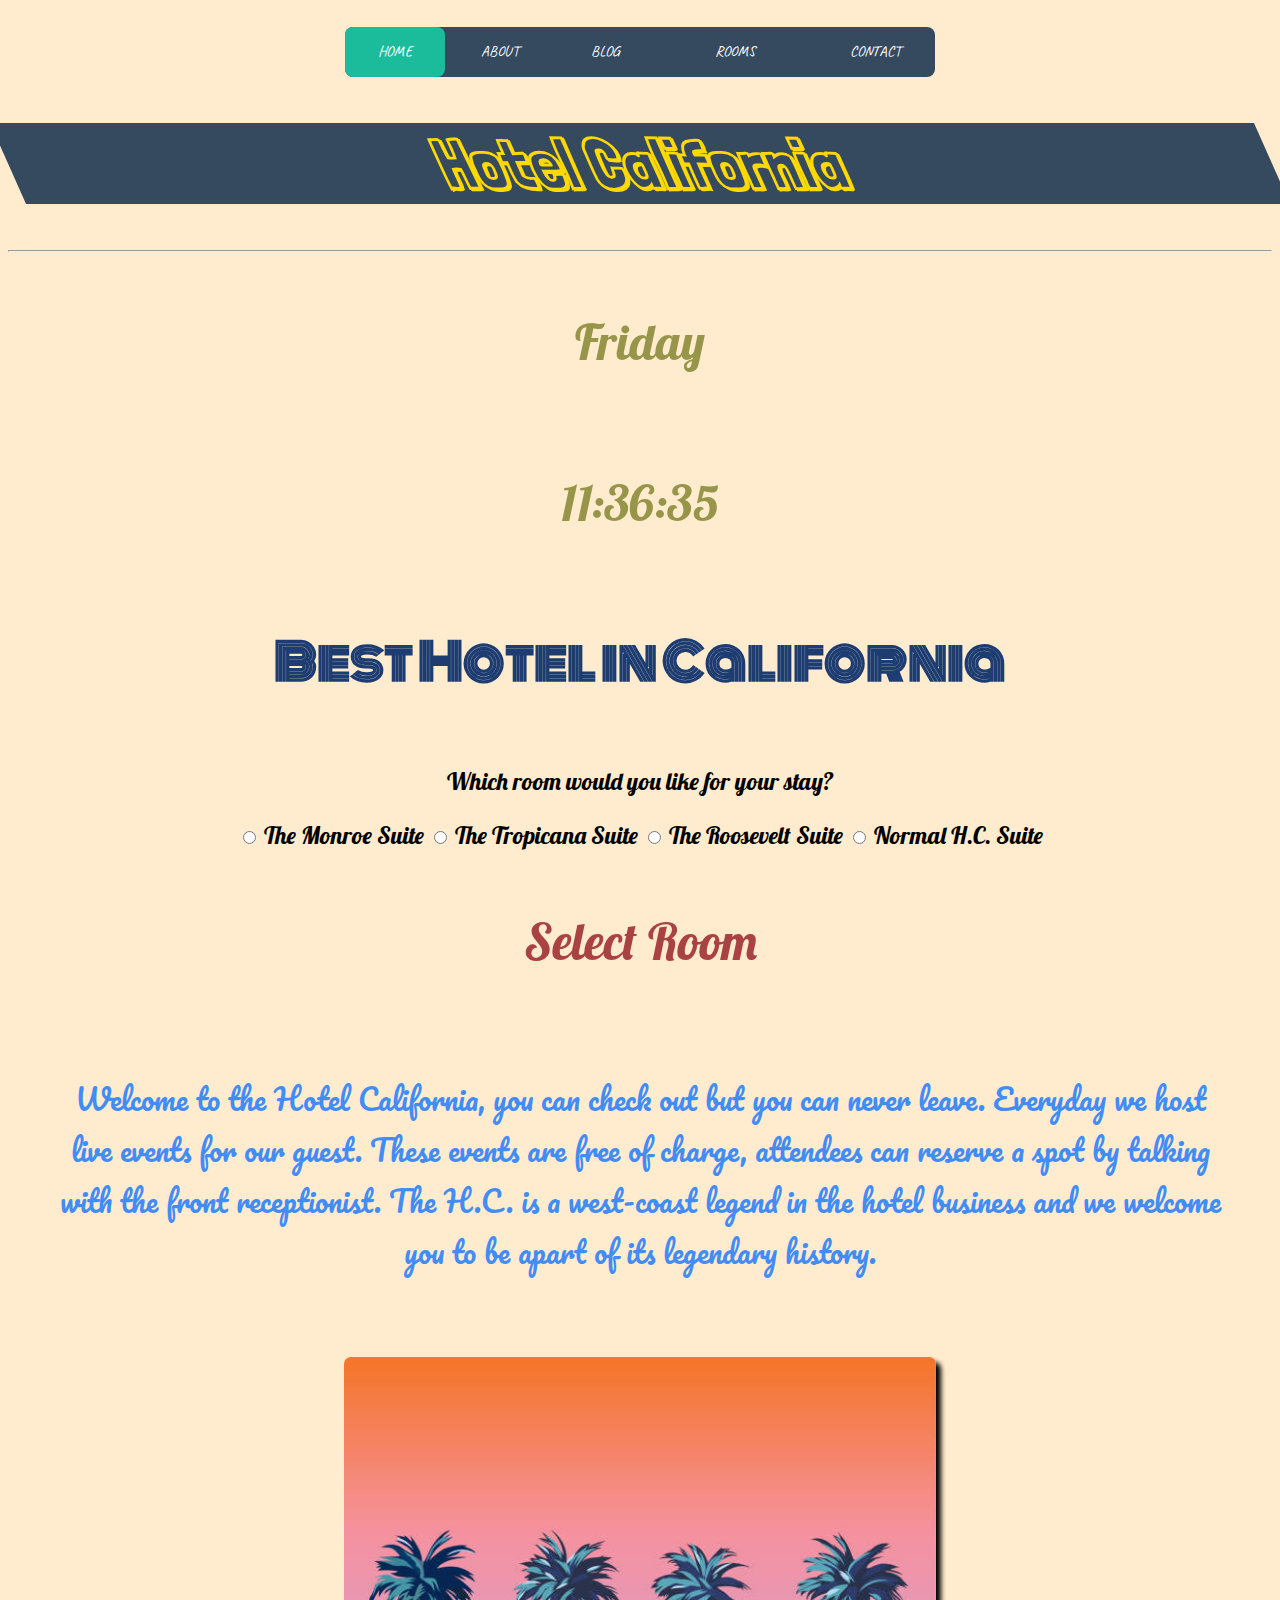
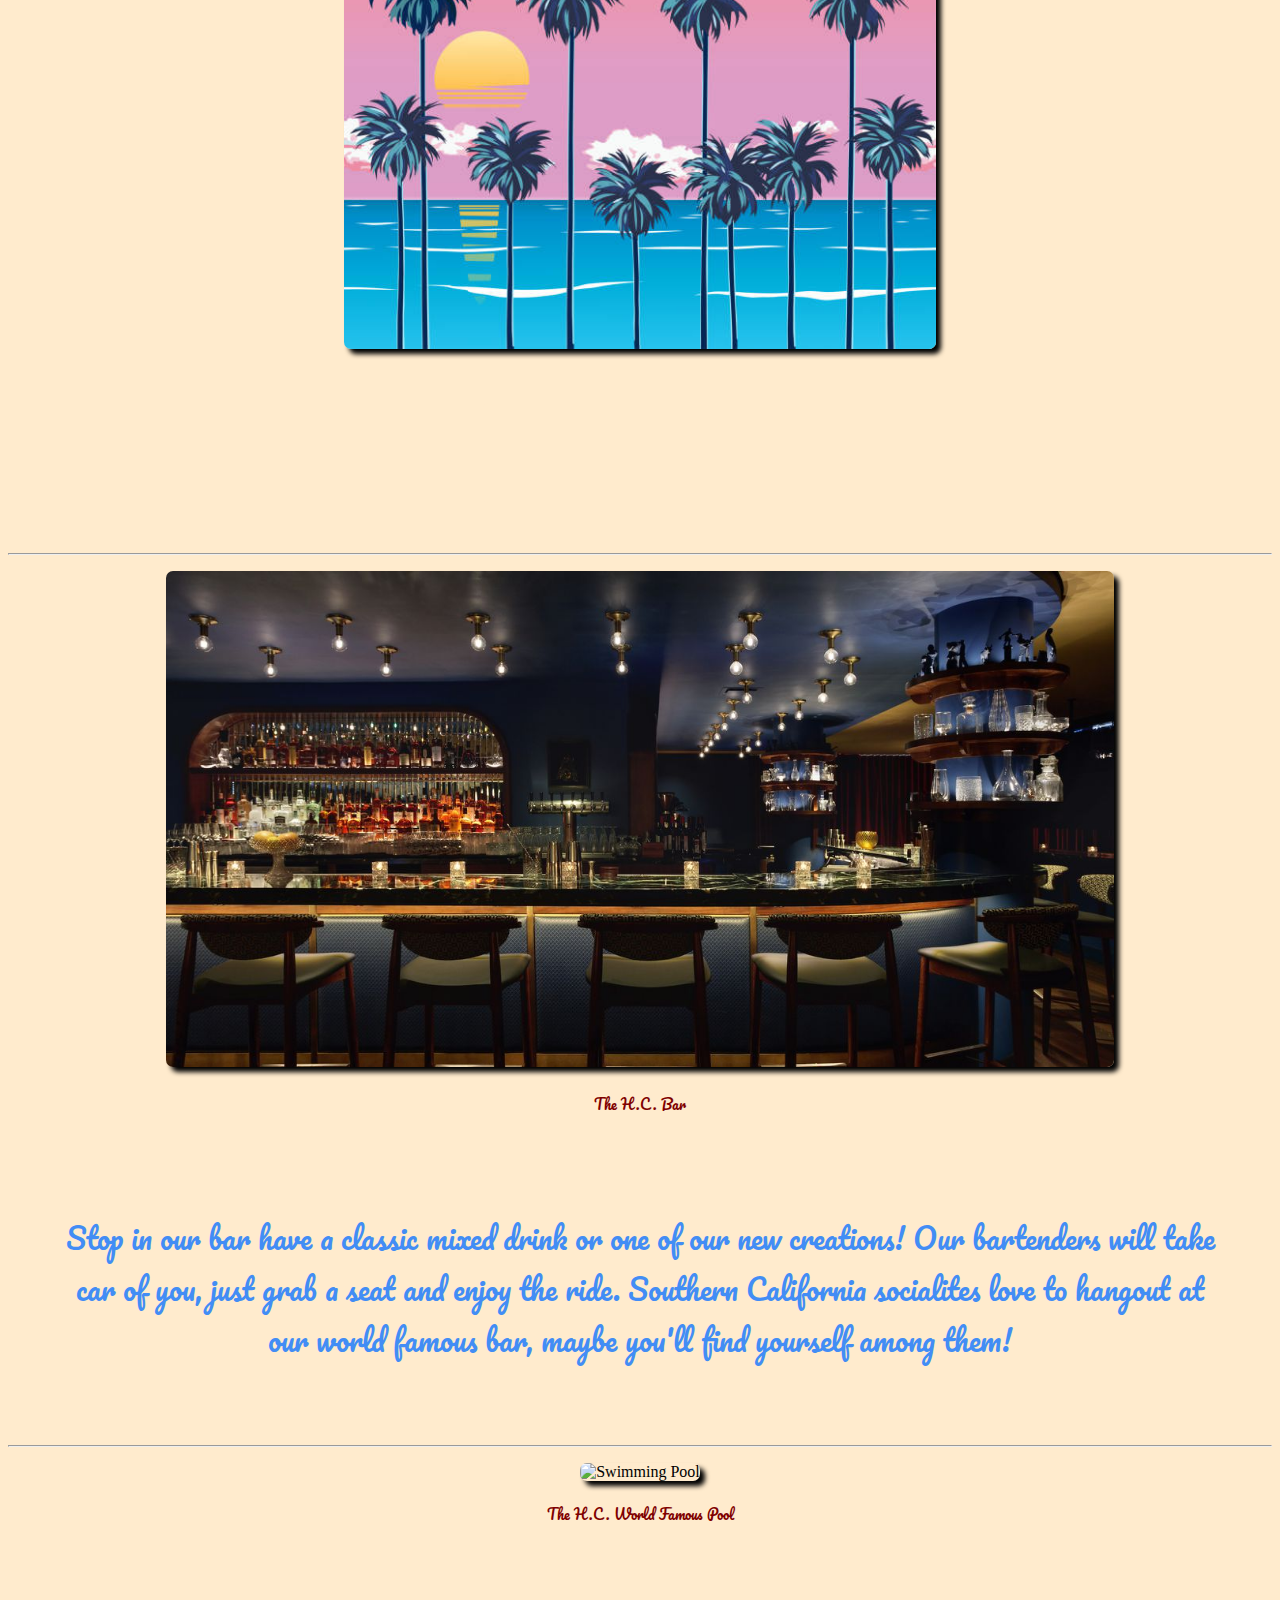
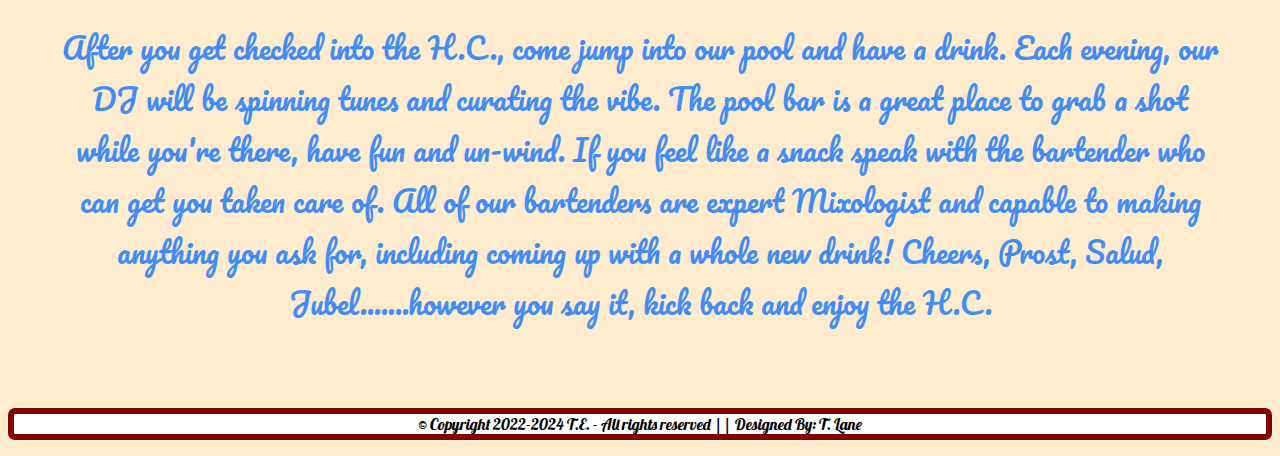
==== index.html @ 5d428838 "Updated copyright information." ====
<!DOCTYPE html>
<html lang="en-us">

<head>
  <meta charset="utf-8">
  <meta name="keywords" content="HTML, CSS, javascript">
  <meta name="viewport" content="width=device-width, initial-scale=1.0">
  <meta name="author" content="HollywoodOKC">
  <title>Hotel California</title>
  <link rel="icon" type="image/x-icon" href="images/palm_tree.ico">
  <meta property="og:title" content='Hotel California'>
  <meta property="og:image" content="https://hollywoodokc.github.io/Hotel-Website/images/beach.jpeg">
  <meta property="og:image:alt" content="Palm Trees">
  <meta property="og:description" content="Hotel California's Website">
  <meta property="og:url" content='https://hollywoodokc.github.io/Hotel-Website/'>
  <meta property="og:image:width" content='1200'>
  <meta property="og:image:height" content='627'>
  <!--Change the title for each page-->
  <link href="styles/styles.css" type="text/css" rel="stylesheet">
</head>

<body>
  <header>
    <nav>
      <a href="index.html">Home</a>
      <a href="about.html">About</a>
      <a href="blog.html">Blog</a>
      <a href="room.html">Rooms</a>
      <a href="contact.html">Contact</a>
      <div class="animation start-home"></div>
    </nav>
  </header>
  <main>
    <h1 id="name">Hotel California</h1>
    <hr>
    <!--This line and up will be the same on each page.-->
    <div id="info">
      <p id="clockDisplay" class="stats"></p>
      <p id="time" class="stats"></p>
    </div>
    <h2 id="tagline">Best Hotel in California</h2>
    <div id="container">
      <form id="form">
        <p>Which room would you like for your stay?</p>
        <input id="monroe" type="radio" name="room" value="monroe" />
        <label for="monroe">The Monroe Suite</label>
        <input id="tropicana" type="radio" name="room" value="tropicana" />
        <label for="tropicana">The Tropicana Suite</label>
        <input id="roosevelt" type="radio" name="room" value="roosevelt" />
        <label for="roosevelt">The Roosevelt Suite</label>
        <input id="normal" type="radio" name="room" value="normal" />
        <label for="normal">Normal H.C. Suite</label>
      </form>
    </div>
    <p id="roomType"></p>
    <p class="para">Welcome to the Hotel California, you can check out but you can never leave.
      Everyday we host live events for our guest. These events are free of charge, attendees
      can reserve a spot by talking with the front receptionist. The H.C. is a west-coast legend
      in the hotel business and we welcome you to be apart of its legendary history.
    </p>
    <figure>
      <img id="trees" src="images/beach.jpg" alt="Palm Trees">
    </figure>
    <div id="react"></div>
    <hr>
    <figure>
      <img id="bar-picture" src="images/Bar_01.jpg" alt="H.C. Bar">
      <figcaption>The H.C. Bar</figcaption>
    </figure>
    <p class="para">Stop in our bar have a classic mixed drink or one of our new creations! Our bartenders
      will take car of you, just grab a seat and enjoy the ride. Southern California socialites
      love to hangout at our world famous bar, maybe you'll find yourself among them!
    </p>
    <hr>
    <figure>
      <img id="swimming-pool"
        src="https://media.architecturaldigest.com/photos/55e79210cd709ad62e90102f/master/pass/dam-images-travel-2015-hotel-pools-best-hotel-pools-01.jpg"
        alt="Swimming Pool">
      <figcaption>The H.C. World Famous Pool</figcaption>
    </figure>
    <p class="para">After you get checked into the H.C., come jump into our pool and have a drink.
      Each evening, our DJ will be spinning tunes and curating the vibe. The pool bar is a great
      place to grab a shot while you're there, have fun and un-wind. If you feel like a snack
      speak with the bartender who can get you taken care of. All of our bartenders are expert
      Mixologist and capable to making anything you ask for, including coming up with a whole new
      drink! Cheers, Prost, Salud, Jubel.......however you say it, kick back and enjoy the H.C.
    </p>
  </main>

  <footer>
    <div class="row">
      <p id="footer">© Copyright 2022-2024 T.E. - All rights reserved || Designed By: T. Lane
      </p>
    </div>
  </footer>
  <script type="text/javascript" src="scripts/main.js"></script>
</body>

</html>
---- styles/styles.css ----
@import url('https://fonts.googleapis.com/css2?family=Monoton&display=swap');
@import url('https://fonts.googleapis.com/css2?family=Lobster&display=swap');
@import url('https://fonts.googleapis.com/css2?family=Londrina+Shadow&family=Monoton&display=swap');
@import url('https://fonts.googleapis.com/css2?family=Caveat&display=swap');
@import url('https://fonts.googleapis.com/css2?family=Pacifico&display=swap');

body {
  background-color: hsl(36, 100%, 90.2%);
  position: relative;
  text-align: center;
}

#name {
  text-align: center;
  color: hsl(51, 100%, 50%);
  font-family: Londrina Shadow, cursive;
  font-size: 4.3rem;
  transform: skewX(24deg);
  background-color: hsl(210, 29%, 29%);
}

#name:hover {
  transform: scale(1.5);
}

#tagline {
  text-align: center;
  color: hsl(217, 60%, 28%);
  font-family: Monoton, cursive;
  font-size: 3.1rem;
}

p {
  text-align: center;
}

#types {
  position: absolute;
}

h3 {
  text-align: center;
  color: hsl(348, 83.3%, 47.1%);
}

.stats {
  text-align: center;
  color: hsl(58, 35%, 44%);
  font-family: Lobster, cursive;
  font-size: 3.1rem;
}

button {
  text-align: center;
  color: hsl(175.2, 100%, 34.3%);
}

#info {
  display: flex;
  flex-direction: column;
  justify-content: center;
  background-image: url(https://wallpaper.dog/large/16992638.jpg);
  border-radius: 7px;
}

#container {
  display: flex;
  flex-direction: column;
  justify-content: center;
  text-align: center;
  font-family: Lobster, cursive;
  font-size: 1.5rem;
}

.class {
  font-family: Lobster, cursive;
}

#roomType {
  font-size: 50px;
  font-family: Lobster, cursive;
  margin-top: 60px;
  color: hsl(360, 44%, 46%);
}

#bar-picture {
  border-radius: 7px;
  box-shadow: 5px 5px 5px 0px;
  width: 80%;
  height: auto;
  margin-left: auto;
  margin-right: auto;
}

#swimming-pool {
  border-radius: 7px;
  box-shadow: 5px 5px 5px 0px;
  width: 60%;
  height: auto;
  margin-left: auto;
  margin-right: auto;
}

figcaption {
  margin-top: 5px;
  margin-bottom: 5px;
  padding: 15px;
  font-size: 0.9rem;
  font-family: Pacifico, cursive;
  color: hsl(0, 100%, 25.1%);
}

nav {
  margin: 27px auto 0;
  position: relative;
  width: 590px;
  height: 50px;
  background-color: hsl(210, 29%, 29%);
  border-radius: 8px;
  font-size: 0;
  font-family: Caveat, cursive;
}

nav a {
  line-height: 50px;
  height: 100%;
  font-size: 15px;
  display: inline-block;
  position: relative;
  z-index: 1;
  text-decoration: none;
  text-transform: uppercase;
  text-align: center;
  color: hsl(0, 0%, 100%);
  cursor: pointer;
}

nav .animation {
  position: absolute;
  height: 100%;
  top: 0;
  z-index: 0;
  transition: all .5s ease 0s;
  border-radius: 8px;
}

a:nth-child(1) {
  width: 100px;
}

a:nth-child(2) {
  width: 110px;
}

a:nth-child(3) {
  width: 100px;
}

a:nth-child(4) {
  width: 160px;
}

a:nth-child(5) {
  width: 120px;
}

nav .start-home,
a:nth-child(1):hover~.animation {
  width: 100px;
  left: 0;
  background-color: hsl(168, 76%, 42%);
}

nav .start-about,
a:nth-child(2):hover~.animation {
  width: 110px;
  left: 100px;
  background-color: hsl(6, 78%, 57%);
}

nav .start-blog,
a:nth-child(3):hover~.animation {
  width: 110px;
  left: 210px;
  background-color: hsl(204, 70%, 53%);
}

nav .start-rooms,
a:nth-child(4):hover~.animation {
  width: 160px;
  left: 310px;
  background-color: hsl(283, 39%, 53%);
}

nav .start-contact,
a:nth-child(5):hover~.animation {
  width: 120px;
  left: 470px;
  background-color: hsl(28, 80%, 52%);
}

.para {
  margin-top: 30px;
  margin-bottom: 30px;
  padding: 50px;
  font-size: 1.8rem;
  font-family: Pacifico, cursive;
  color: hsl(215, 90%, 61%);
}

#trees {
  border-radius: 7px;
  box-shadow: 5px 5px 5px 0px hsl(0, 0%, 0%);
  width: 50%;
  height: auto;
  margin-left: auto;
  margin-right: auto;
}

#react {
  height: 100px;
  width: 25%;
  background-color: hsl(36, 100%, 90.2%);
  margin: 50px auto;
  border-radius: 7px;
  animation-name: coast;
  animation-duration: 20s;
  animation-iteration-count: infinite;
}

@keyframes coast {
  0% {
    background-color: hsl(273.91, 61.06%, 77.84%);
  }

  25% {
    background-color: hsl(315.16, 72.52%, 74.31%);
  }

  50% {
    background-color: hsl(335.04, 100%, 73.14%);
  }

  75% {
    background-color: hsl(352.16, 100%, 70%);
  }

  100% {
    background-color: hsl(13.78, 100%, 61.57%);
  }
}

input {
  accent-color: hsl(150, 50%, 71%);
}

#footer {
  text-align: center;
  color: black;
  font-size: 1em;
  font-family: 'Lobster', cursive;
  border: .4em solid hsl(0, 100%, 25.1%);
  border-radius: 7px;
  background-color: white;
}
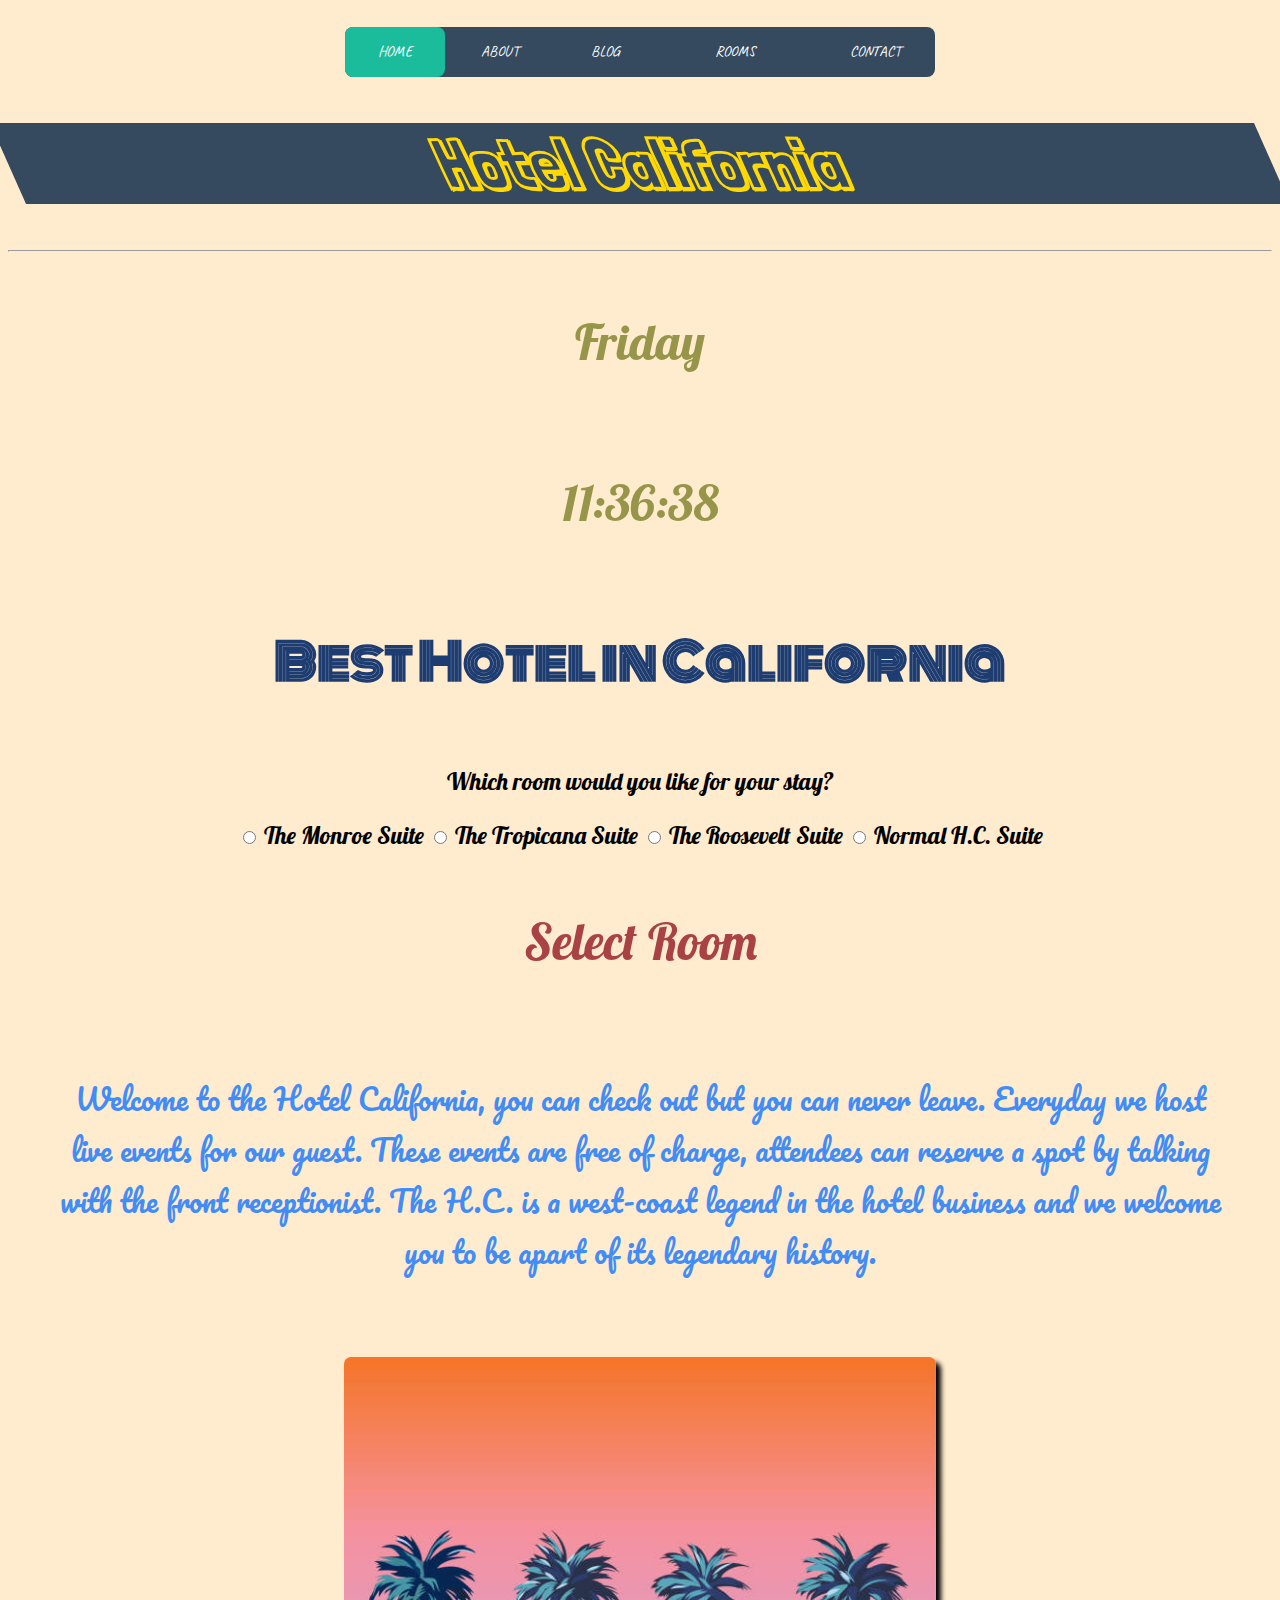
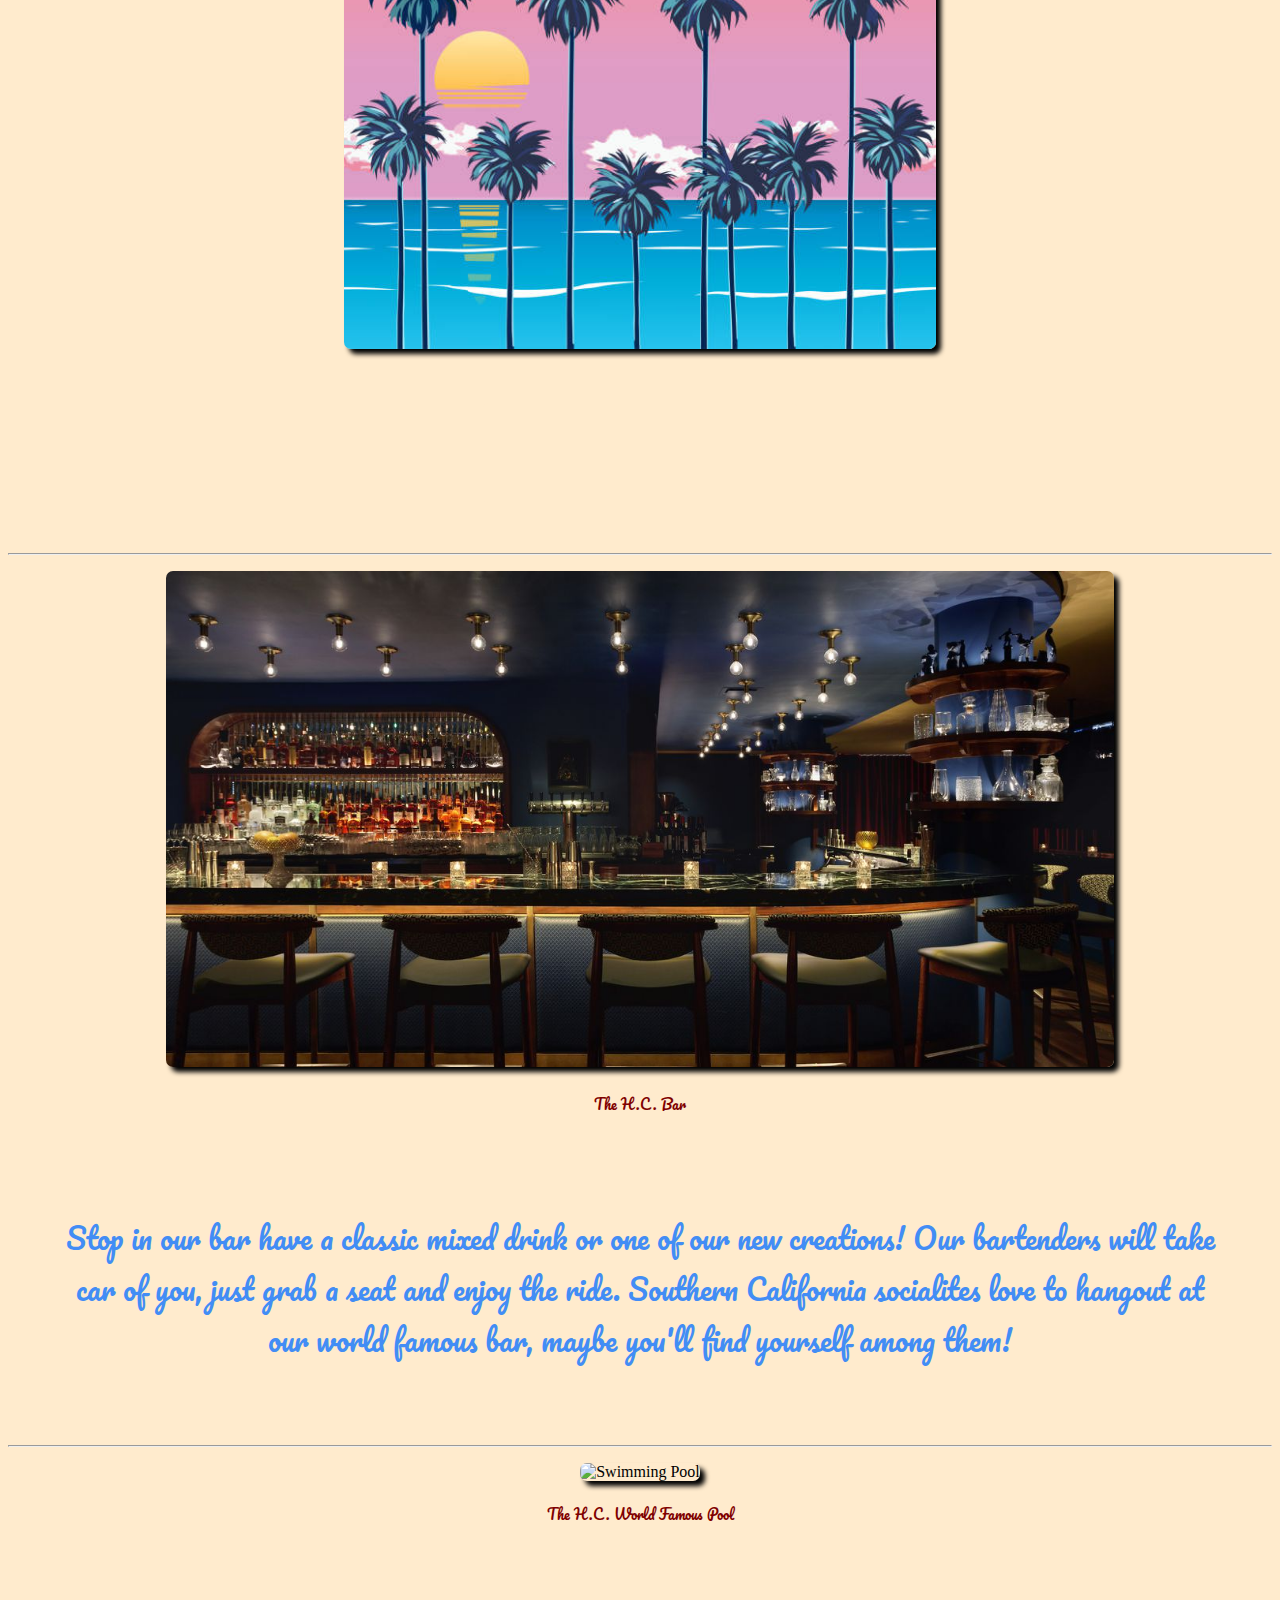
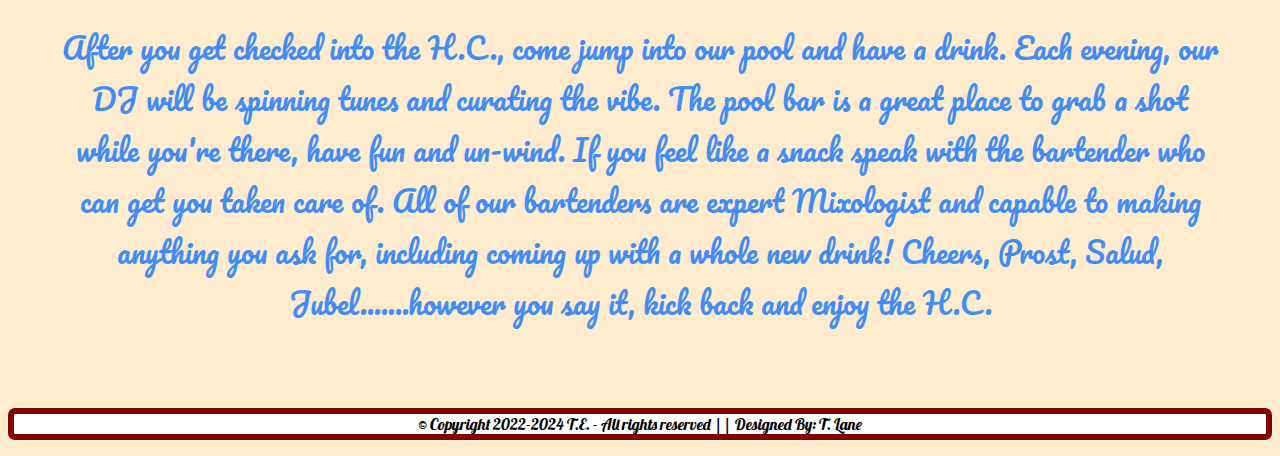
==== commit 108e8c46: "Rearranged files." ====
--- a/index.html
+++ b/index.html
@@ -7,7 +7,7 @@
   <meta name="viewport" content="width=device-width, initial-scale=1.0">
   <meta name="author" content="HollywoodOKC">
   <title>Hotel California</title>
-  <link rel="icon" type="image/x-icon" href="images/palm_tree.ico">
+  <link rel="icon" type="image/x-icon" href="resources/images/palm_tree.ico">
   <meta property="og:title" content='Hotel California'>
   <meta property="og:image" content="https://hollywoodokc.github.io/Hotel-Website/images/beach.jpeg">
   <meta property="og:image:alt" content="Palm Trees">
@@ -16,17 +16,17 @@
   <meta property="og:image:width" content='1200'>
   <meta property="og:image:height" content='627'>
   <!--Change the title for each page-->
-  <link href="styles/styles.css" type="text/css" rel="stylesheet">
+  <link href="resources/styles/styles.css" type="text/css" rel="stylesheet">
 </head>
 
 <body>
   <header>
     <nav>
       <a href="index.html">Home</a>
-      <a href="about.html">About</a>
-      <a href="blog.html">Blog</a>
-      <a href="room.html">Rooms</a>
-      <a href="contact.html">Contact</a>
+      <a href="reources/about.html">About</a>
+      <a href="resources/blog.html">Blog</a>
+      <a href="resources/room.html">Rooms</a>
+      <a href="resources/contact.html">Contact</a>
       <div class="animation start-home"></div>
     </nav>
   </header>
@@ -59,12 +59,12 @@
       in the hotel business and we welcome you to be apart of its legendary history.
     </p>
     <figure>
-      <img id="trees" src="images/beach.jpg" alt="Palm Trees">
+      <img id="trees" src="resources/images/beach.jpg" alt="Palm Trees">
     </figure>
     <div id="react"></div>
     <hr>
     <figure>
-      <img id="bar-picture" src="images/Bar_01.jpg" alt="H.C. Bar">
+      <img id="bar-picture" src="resources/images/Bar_01.jpg" alt="H.C. Bar">
       <figcaption>The H.C. Bar</figcaption>
     </figure>
     <p class="para">Stop in our bar have a classic mixed drink or one of our new creations! Our bartenders
@@ -93,7 +93,7 @@
       </p>
     </div>
   </footer>
-  <script type="text/javascript" src="scripts/main.js"></script>
+  <script type="text/javascript" src="resources/scripts/main.js"></script>
 </body>
 
 </html>
--- a/resources/styles/styles.css
+++ b/resources/styles/styles.css
@@ -0,0 +1,270 @@
+@import url('https://fonts.googleapis.com/css2?family=Lobster&display=swap');
+@import url('https://fonts.googleapis.com/css2?family=Londrina+Shadow&family=Monoton&display=swap');
+@import url('https://fonts.googleapis.com/css2?family=Caveat&display=swap');
+@import url('https://fonts.googleapis.com/css2?family=Pacifico&display=swap');
+
+@font-face {
+  font-family: Monton;
+  src: url(../fonts/Monoton-Regular.ttf);
+  font-style: normal;
+}
+
+body {
+  background-color: hsl(36, 100%, 90.2%);
+  position: relative;
+  text-align: center;
+}
+
+#name {
+  text-align: center;
+  color: hsl(51, 100%, 50%);
+  font-family: Londrina Shadow, cursive;
+  font-size: 4.3rem;
+  transform: skewX(24deg);
+  background-color: hsl(210, 29%, 29%);
+}
+
+#name:hover {
+  transform: scale(1.5);
+}
+
+#tagline {
+  text-align: center;
+  color: hsl(217, 60%, 28%);
+  font-family: Monoton, cursive;
+  font-size: 3.1rem;
+}
+
+p {
+  text-align: center;
+}
+
+#types {
+  position: absolute;
+}
+
+h3 {
+  text-align: center;
+  color: hsl(348, 83.3%, 47.1%);
+}
+
+.stats {
+  text-align: center;
+  color: hsl(58, 35%, 44%);
+  font-family: Lobster, cursive;
+  font-size: 3.1rem;
+}
+
+button {
+  text-align: center;
+  color: hsl(175.2, 100%, 34.3%);
+}
+
+#info {
+  display: flex;
+  flex-direction: column;
+  justify-content: center;
+  background-image: url(https://wallpaper.dog/large/16992638.jpg);
+  border-radius: 7px;
+}
+
+#container {
+  display: flex;
+  flex-direction: column;
+  justify-content: center;
+  text-align: center;
+  font-family: Lobster, cursive;
+  font-size: 1.5rem;
+}
+
+.class {
+  font-family: Lobster, cursive;
+}
+
+#roomType {
+  font-size: 50px;
+  font-family: Lobster, cursive;
+  margin-top: 60px;
+  color: hsl(360, 44%, 46%);
+}
+
+#bar-picture {
+  border-radius: 7px;
+  box-shadow: 5px 5px 5px 0px;
+  width: 80%;
+  height: auto;
+  margin-left: auto;
+  margin-right: auto;
+}
+
+#swimming-pool {
+  border-radius: 7px;
+  box-shadow: 5px 5px 5px 0px;
+  width: 60%;
+  height: auto;
+  margin-left: auto;
+  margin-right: auto;
+}
+
+figcaption {
+  margin-top: 5px;
+  margin-bottom: 5px;
+  padding: 15px;
+  font-size: 0.9rem;
+  font-family: Pacifico, cursive;
+  color: hsl(0, 100%, 25.1%);
+}
+
+nav {
+  margin: 27px auto 0;
+  position: relative;
+  width: 590px;
+  height: 50px;
+  background-color: hsl(210, 29%, 29%);
+  border-radius: 8px;
+  font-size: 0;
+  font-family: Caveat, cursive;
+}
+
+nav a {
+  line-height: 50px;
+  height: 100%;
+  font-size: 15px;
+  display: inline-block;
+  position: relative;
+  z-index: 1;
+  text-decoration: none;
+  text-transform: uppercase;
+  text-align: center;
+  color: hsl(0, 0%, 100%);
+  cursor: pointer;
+}
+
+nav .animation {
+  position: absolute;
+  height: 100%;
+  top: 0;
+  z-index: 0;
+  transition: all .5s ease 0s;
+  border-radius: 8px;
+}
+
+a:nth-child(1) {
+  width: 100px;
+}
+
+a:nth-child(2) {
+  width: 110px;
+}
+
+a:nth-child(3) {
+  width: 100px;
+}
+
+a:nth-child(4) {
+  width: 160px;
+}
+
+a:nth-child(5) {
+  width: 120px;
+}
+
+nav .start-home,
+a:nth-child(1):hover~.animation {
+  width: 100px;
+  left: 0;
+  background-color: hsl(168, 76%, 42%);
+}
+
+nav .start-about,
+a:nth-child(2):hover~.animation {
+  width: 110px;
+  left: 100px;
+  background-color: hsl(6, 78%, 57%);
+}
+
+nav .start-blog,
+a:nth-child(3):hover~.animation {
+  width: 110px;
+  left: 210px;
+  background-color: hsl(204, 70%, 53%);
+}
+
+nav .start-rooms,
+a:nth-child(4):hover~.animation {
+  width: 160px;
+  left: 310px;
+  background-color: hsl(283, 39%, 53%);
+}
+
+nav .start-contact,
+a:nth-child(5):hover~.animation {
+  width: 120px;
+  left: 470px;
+  background-color: hsl(28, 80%, 52%);
+}
+
+.para {
+  margin-top: 30px;
+  margin-bottom: 30px;
+  padding: 50px;
+  font-size: 1.8rem;
+  font-family: Pacifico, cursive;
+  color: hsl(215, 90%, 61%);
+}
+
+#trees {
+  border-radius: 7px;
+  box-shadow: 5px 5px 5px 0px hsl(0, 0%, 0%);
+  width: 50%;
+  height: auto;
+  margin-left: auto;
+  margin-right: auto;
+}
+
+#react {
+  height: 100px;
+  width: 25%;
+  background-color: hsl(36, 100%, 90.2%);
+  margin: 50px auto;
+  border-radius: 7px;
+  animation-name: coast;
+  animation-duration: 20s;
+  animation-iteration-count: infinite;
+}
+
+@keyframes coast {
+  0% {
+    background-color: hsl(273.91, 61.06%, 77.84%);
+  }
+
+  25% {
+    background-color: hsl(315.16, 72.52%, 74.31%);
+  }
+
+  50% {
+    background-color: hsl(335.04, 100%, 73.14%);
+  }
+
+  75% {
+    background-color: hsl(352.16, 100%, 70%);
+  }
+
+  100% {
+    background-color: hsl(13.78, 100%, 61.57%);
+  }
+}
+
+input {
+  accent-color: hsl(150, 50%, 71%);
+}
+
+#footer {
+  text-align: center;
+  color: black;
+  font-size: 1em;
+  font-family: 'Lobster', cursive;
+  border: .4em solid hsl(0, 100%, 25.1%);
+  border-radius: 7px;
+  background-color: white;
+}
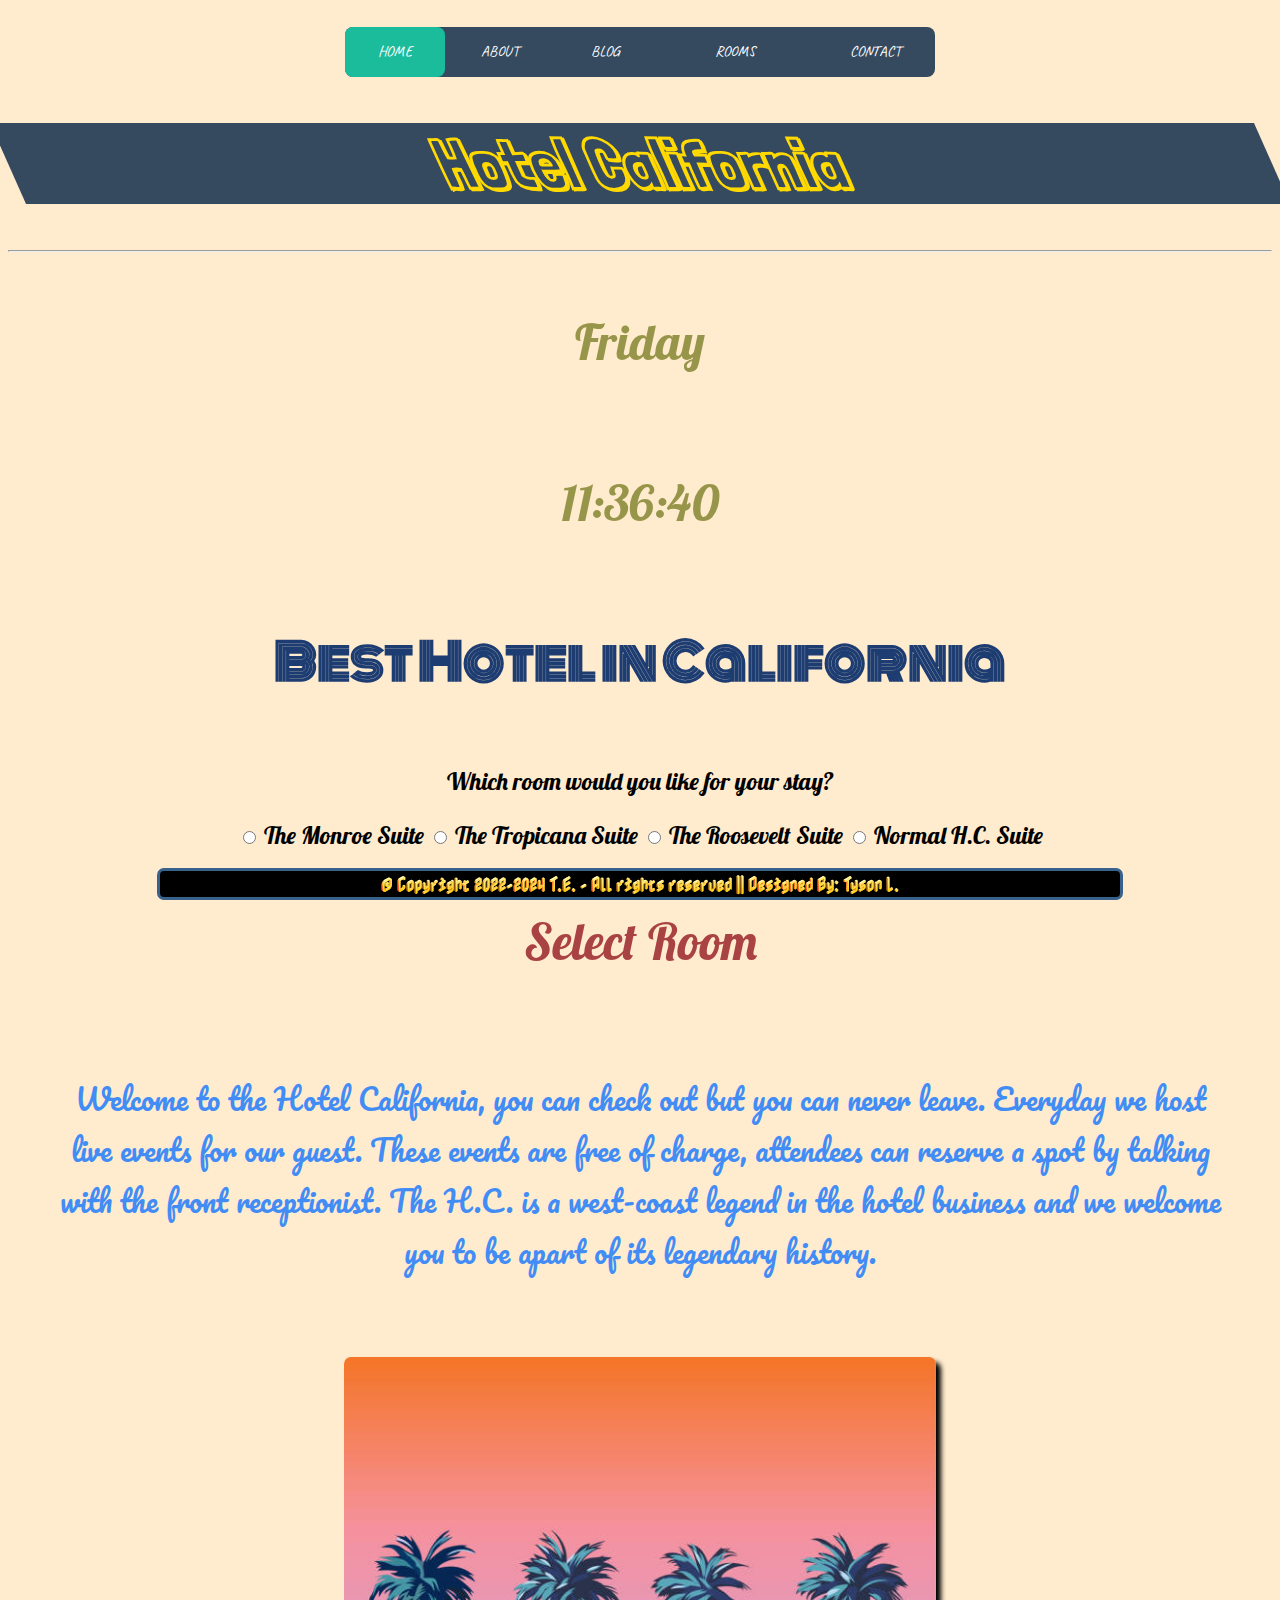
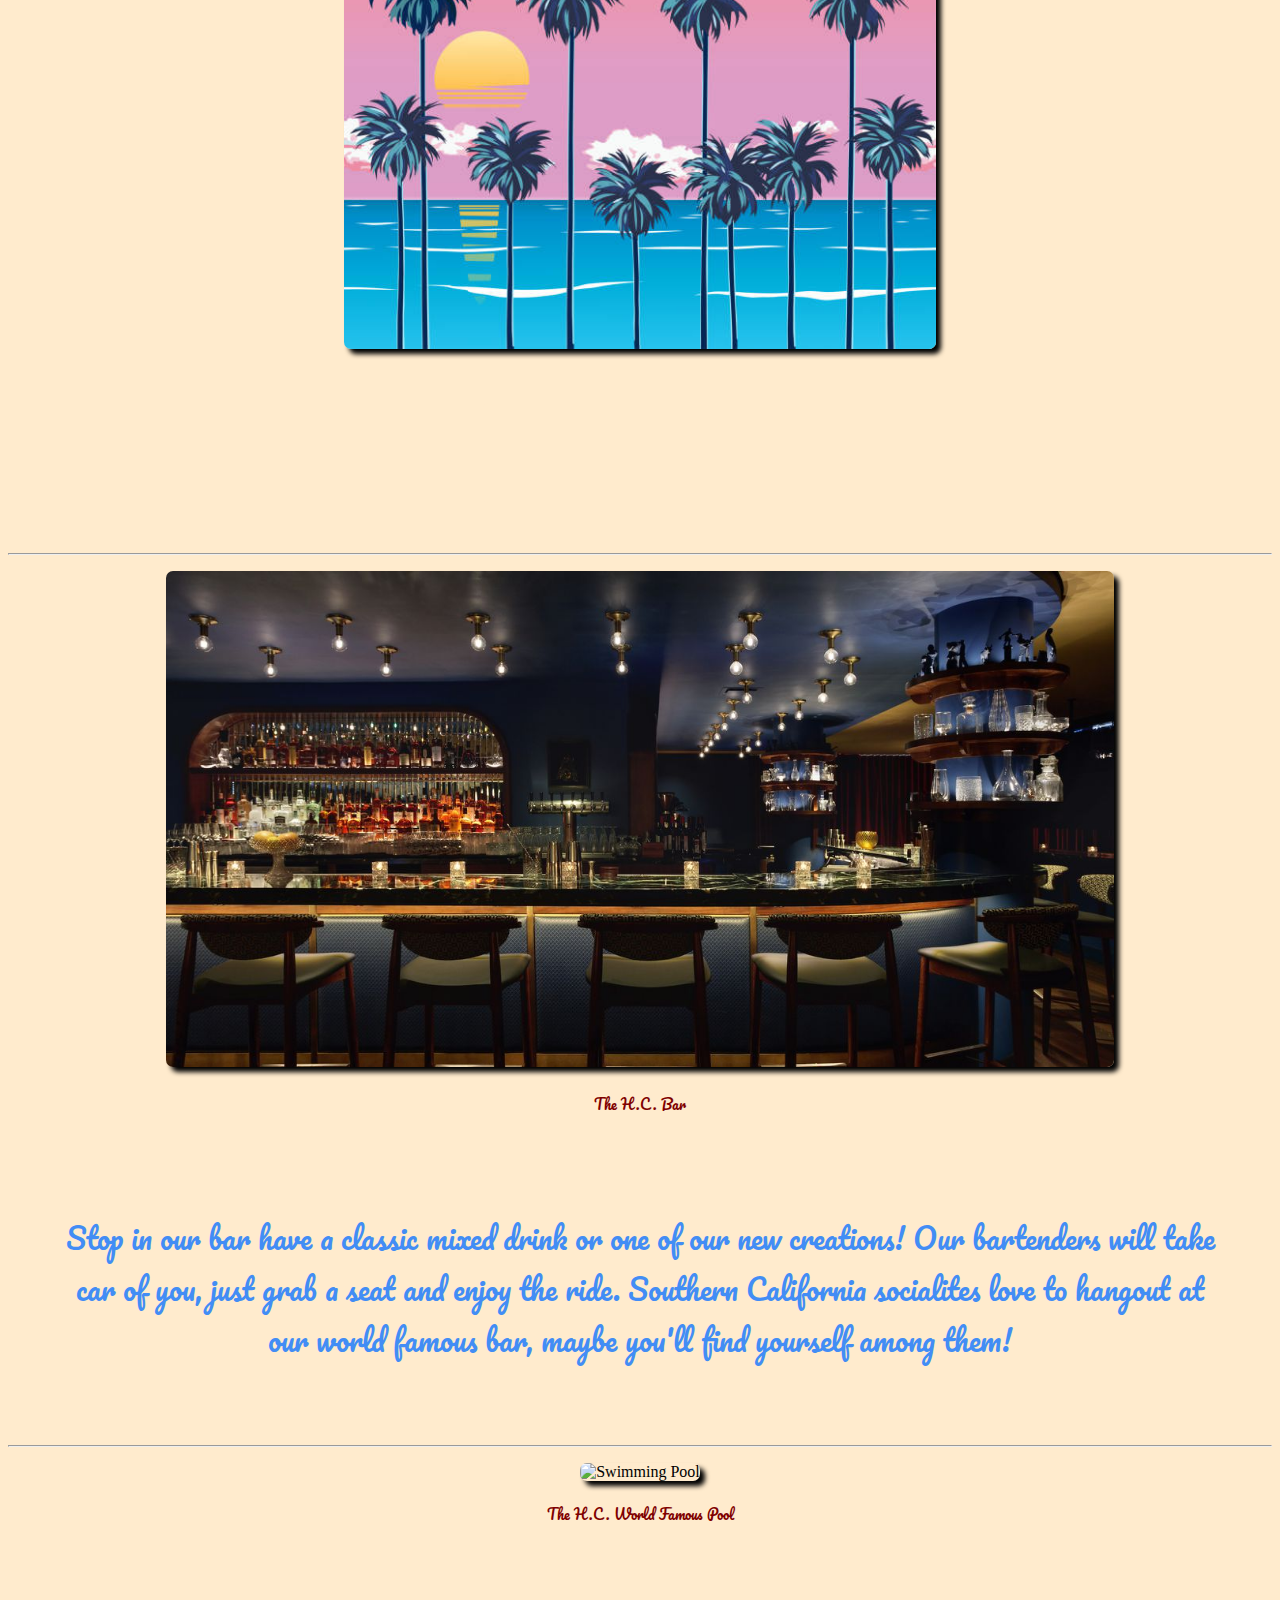
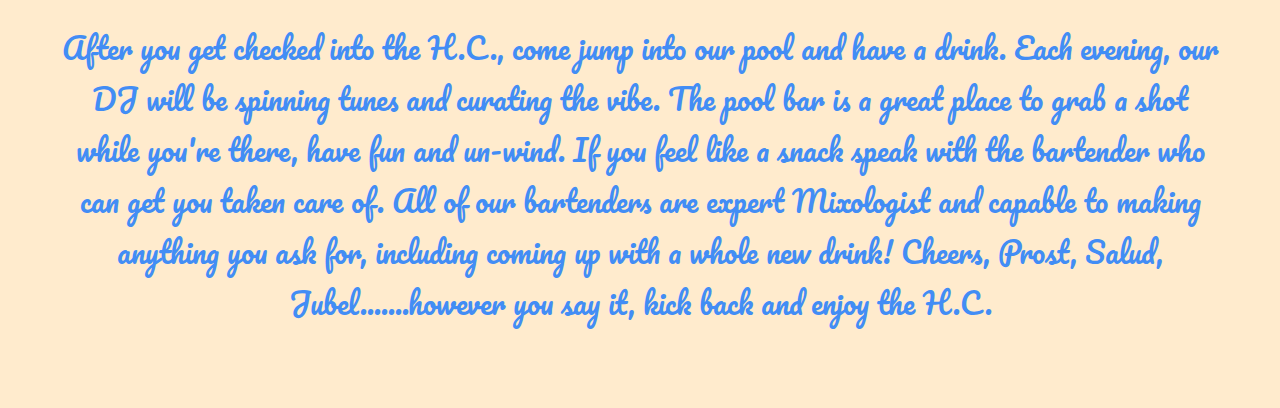
==== commit 0ec5a5a3: "Updated fonts and footer." ====
--- a/index.html
+++ b/index.html
@@ -17,6 +17,7 @@
   <meta property="og:image:height" content='627'>
   <!--Change the title for each page-->
   <link href="resources/styles/styles.css" type="text/css" rel="stylesheet">
+  <link href="resources/styles/footer.css" type="text/css" rel="stylesheet">
 </head>
 
 <body>
@@ -89,11 +90,10 @@
 
   <footer>
     <div class="row">
-      <p id="footer">© Copyright 2022-2024 T.E. - All rights reserved || Designed By: T. Lane
-      </p>
+      <p id="footer">© Copyright 2022-2024 T.E. - All rights reserved || Designed By: Tyson L.</p>
     </div>
   </footer>
   <script type="text/javascript" src="resources/scripts/main.js"></script>
 </body>
 
-</html>
+</html>--- a/resources/styles/footer.css
+++ b/resources/styles/footer.css
@@ -0,0 +1,22 @@
+@font-face {
+  font-family: Nabla;
+  src: url(../fonts/Nabla-Regular-VariableFont_EDP.ttf);
+  font-style: normal;
+}
+
+#footer {
+  position: fixed;
+  display: block;
+  bottom: 0;
+  left: 0;
+  right: 0;
+  margin: 0 auto;
+  margin-top: 20px;
+  text-align: center;
+  width: 75%;
+  font-size: 1rem;
+  font-family: Nabla, sans-serif;
+  border: 3px solid hsl(210.7, 42.9%, 38.4%);
+  border-radius: 7px;
+  background-color: hsl(0, 0%, 0%);
+}
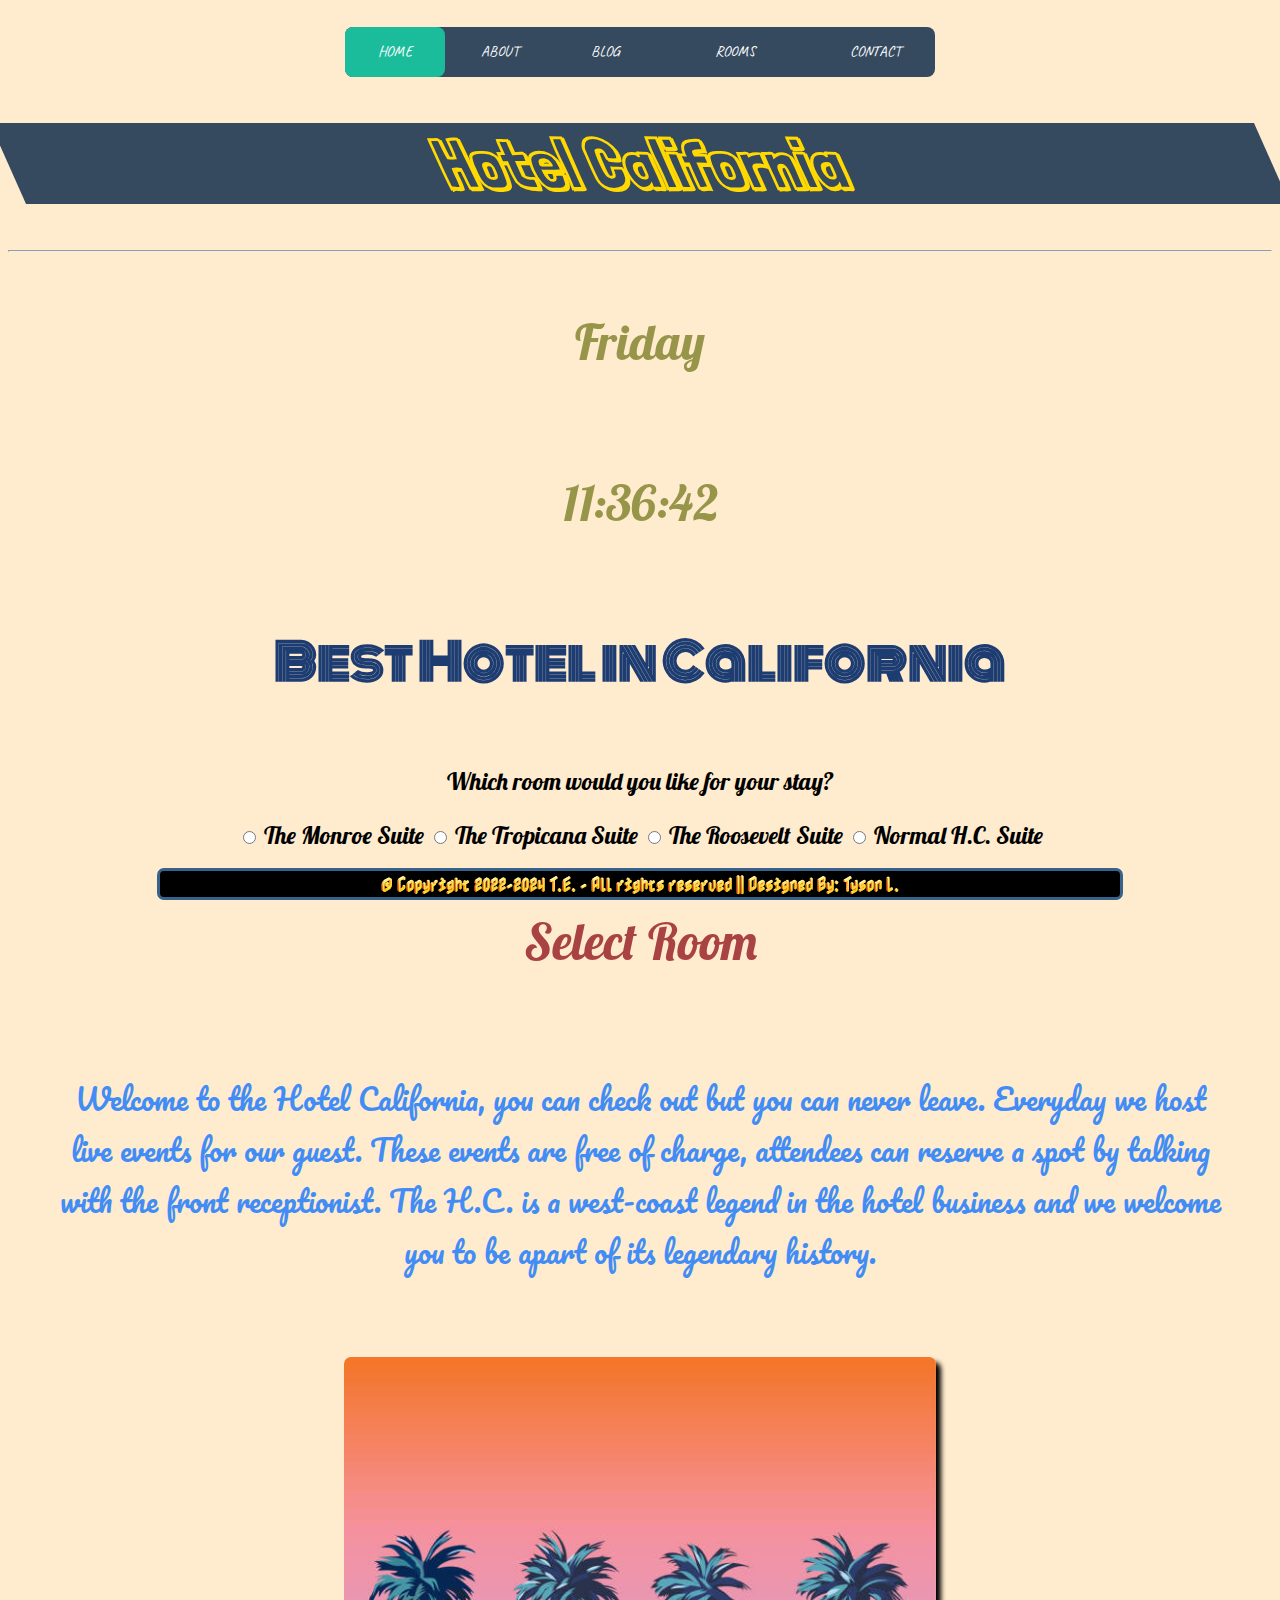
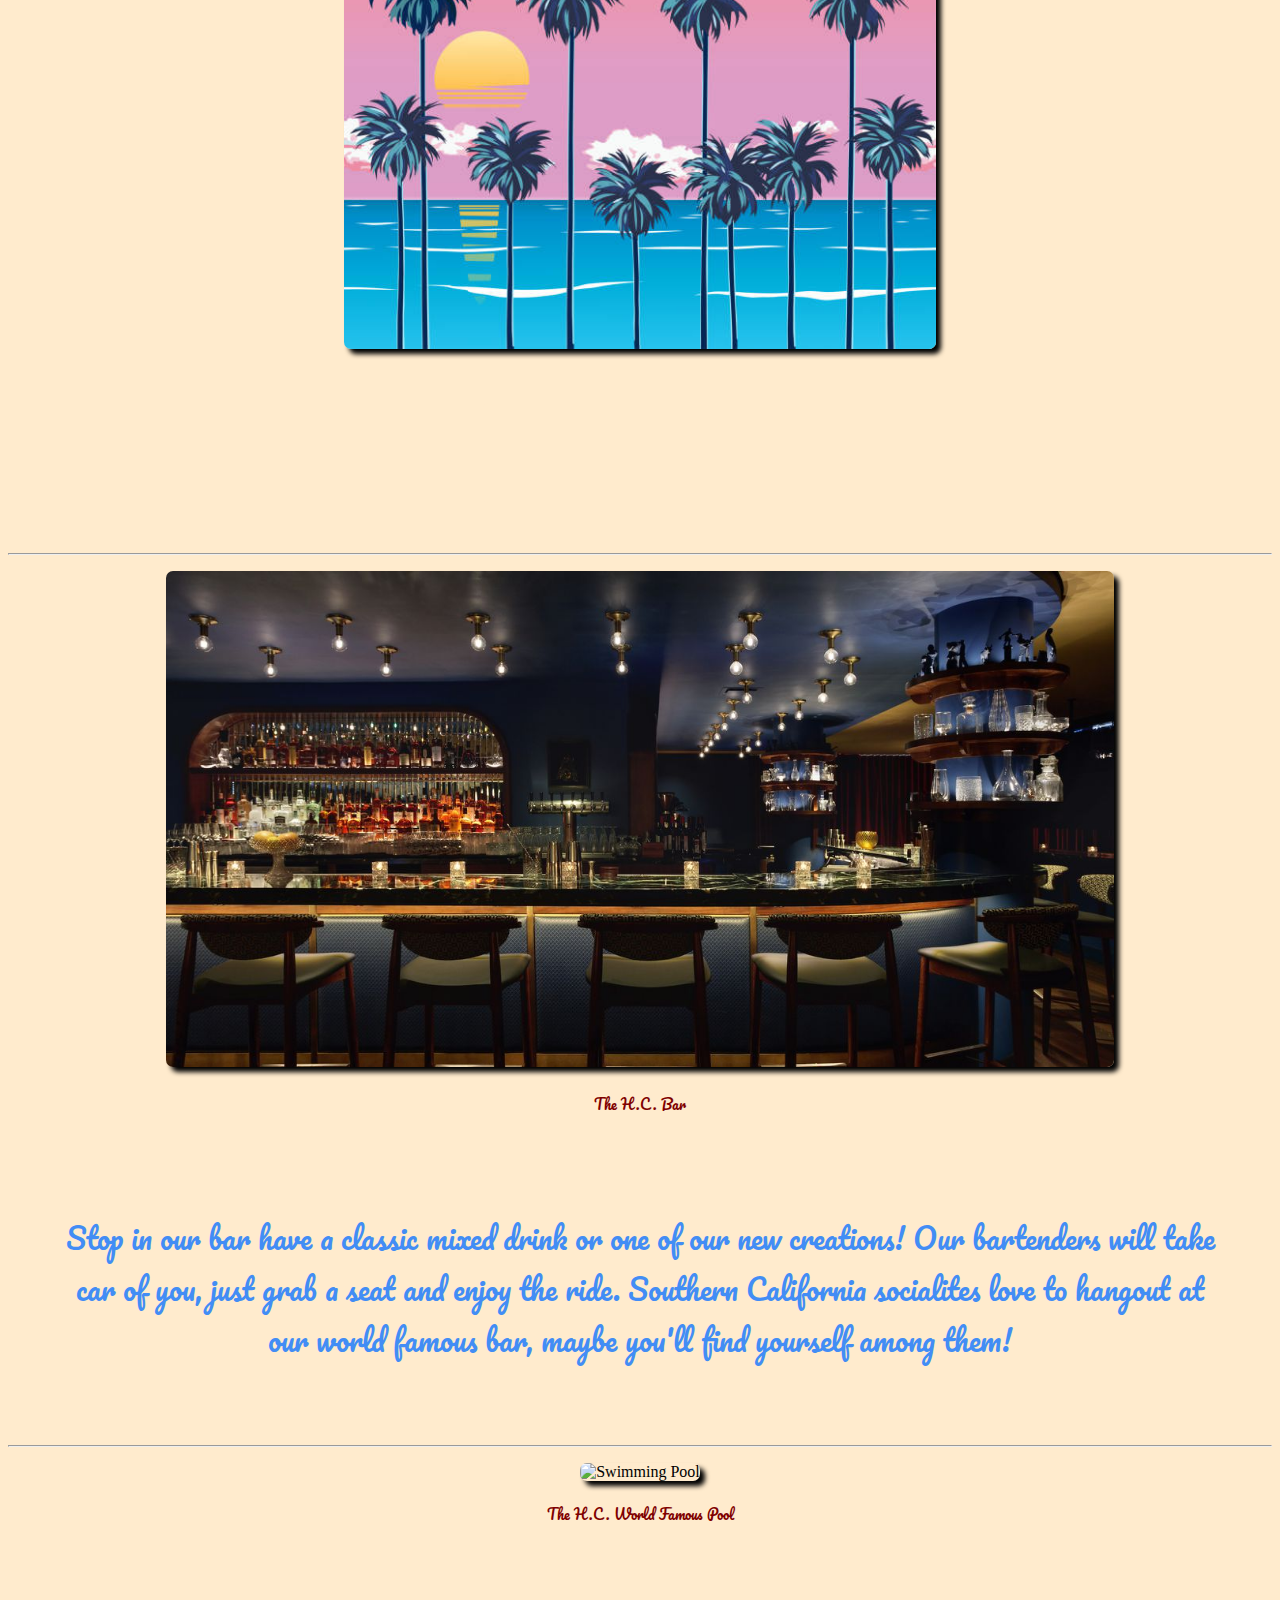
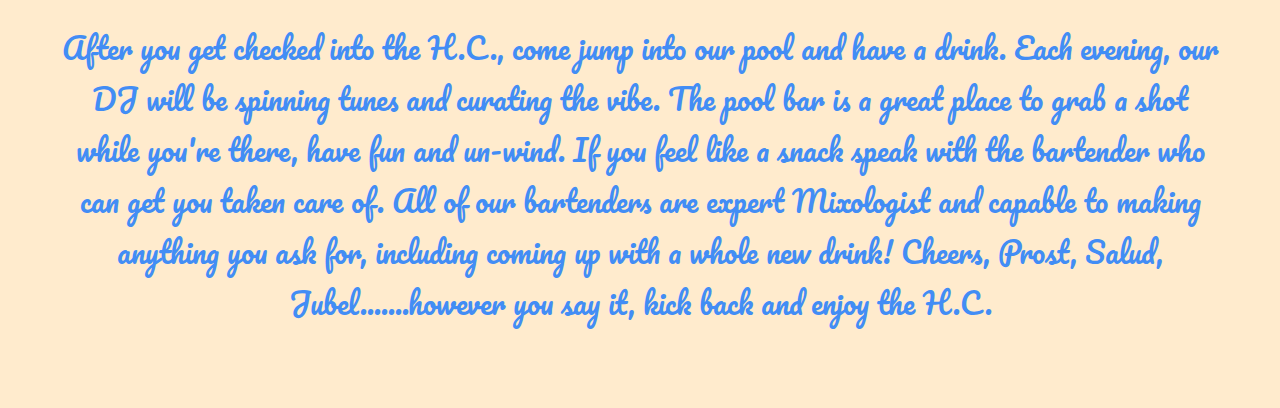
==== commit 2b53620e: "Fixed links." ====
--- a/index.html
+++ b/index.html
@@ -24,7 +24,7 @@
   <header>
     <nav>
       <a href="index.html">Home</a>
-      <a href="reources/about.html">About</a>
+      <a href="resources/about.html">About</a>
       <a href="resources/blog.html">Blog</a>
       <a href="resources/room.html">Rooms</a>
       <a href="resources/contact.html">Contact</a>
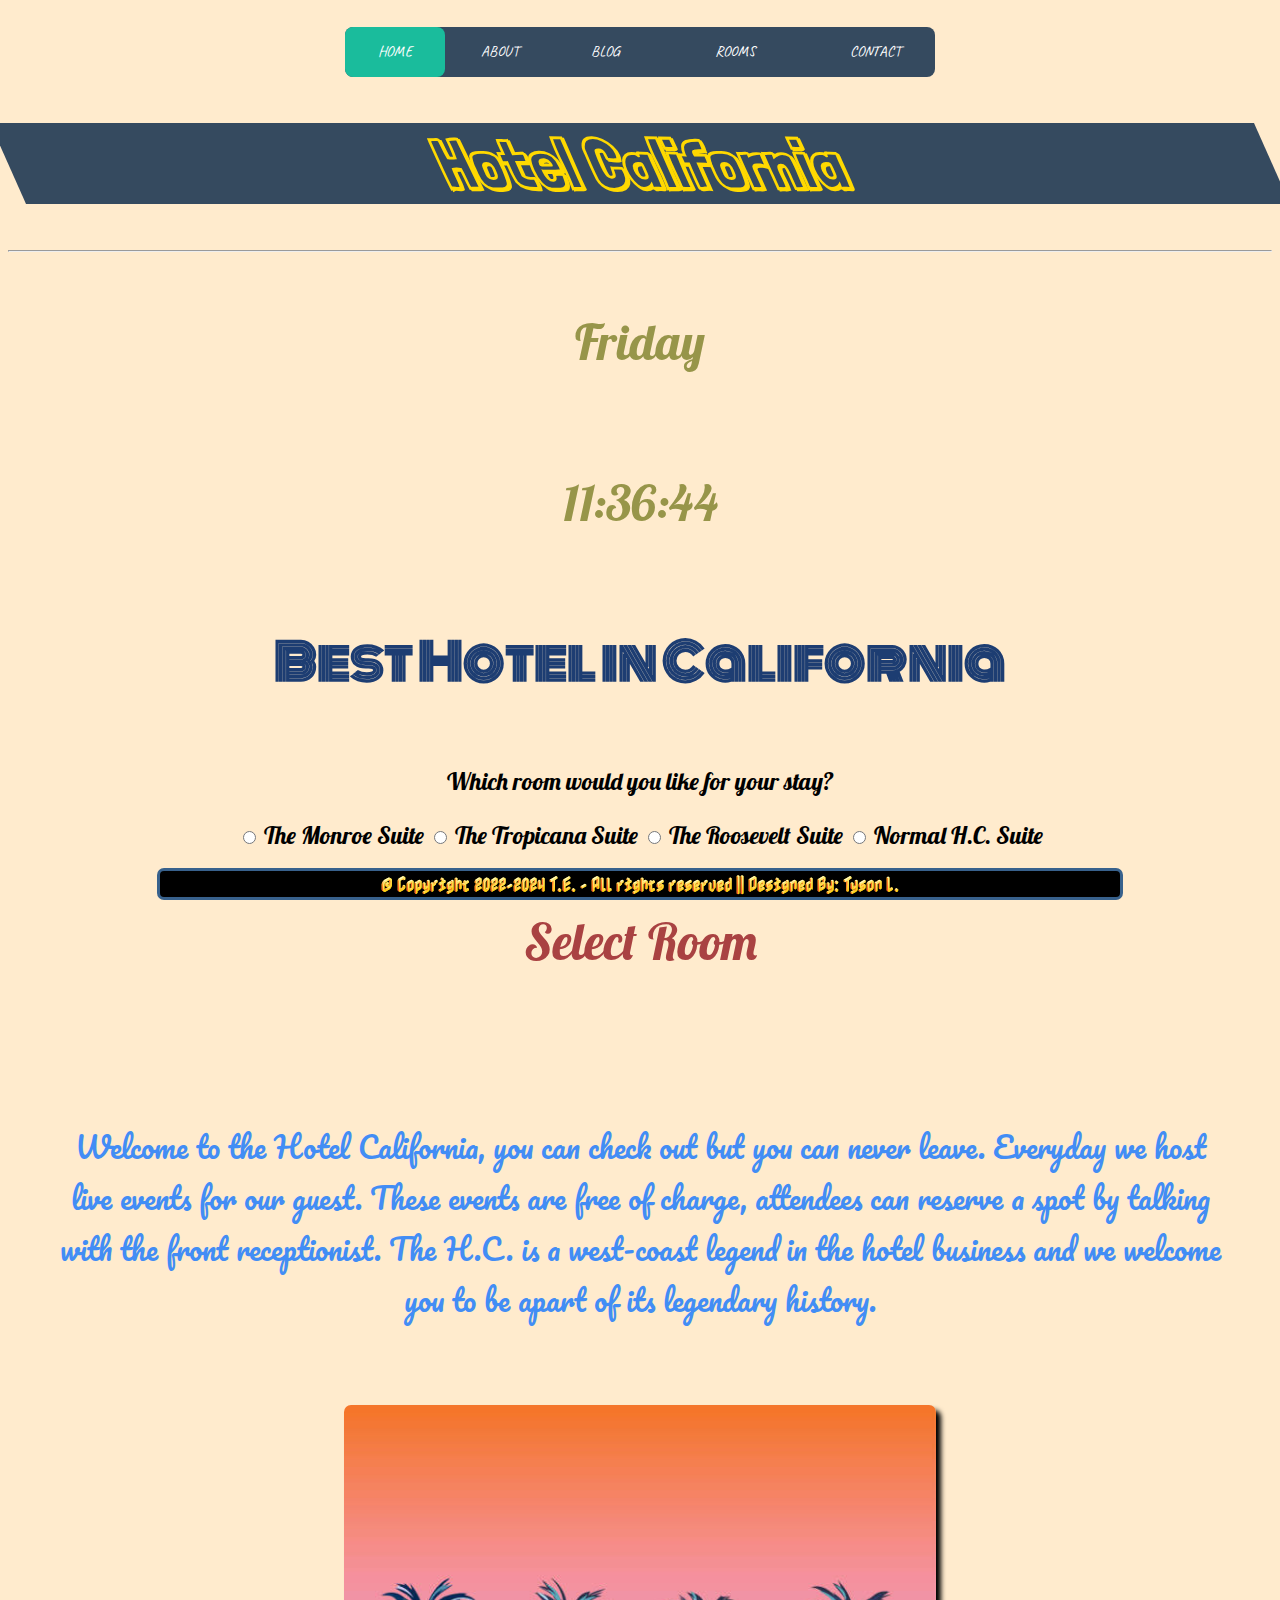
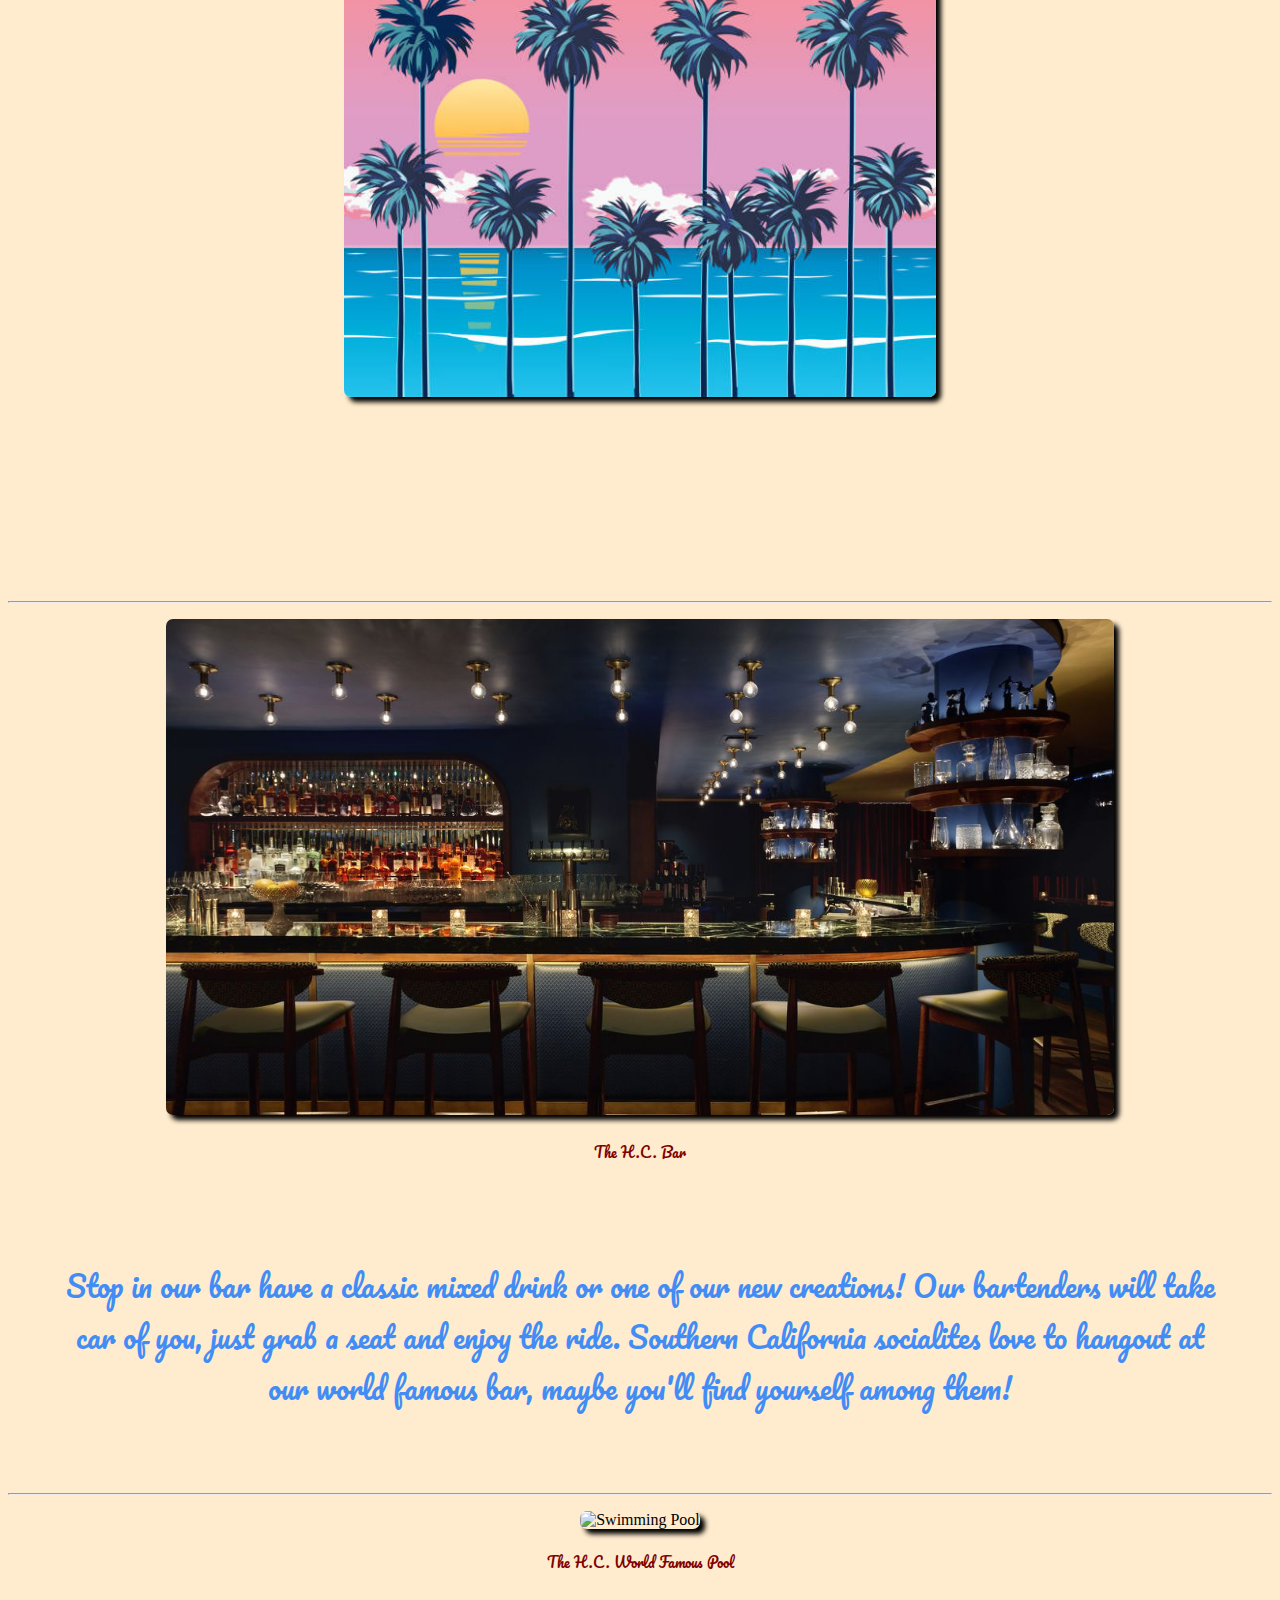
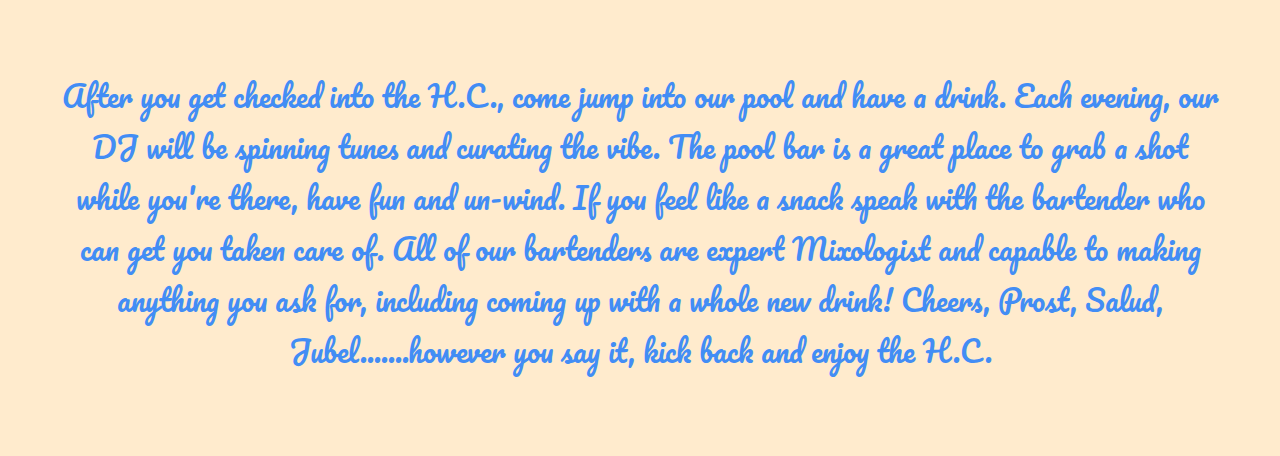
==== commit cc4cc69c: "feat: Added room picture with room selection" ====
--- a/index.html
+++ b/index.html
@@ -54,6 +54,7 @@
       </form>
     </div>
     <p id="roomType"></p>
+    <img id="roomPic" src="" alt="">
     <p class="para">Welcome to the Hotel California, you can check out but you can never leave.
       Everyday we host live events for our guest. These events are free of charge, attendees
       can reserve a spot by talking with the front receptionist. The H.C. is a west-coast legend
--- a/resources/styles/styles.css
+++ b/resources/styles/styles.css
@@ -1,7 +1,7 @@
-@import url('https://fonts.googleapis.com/css2?family=Lobster&display=swap');
-@import url('https://fonts.googleapis.com/css2?family=Londrina+Shadow&family=Monoton&display=swap');
-@import url('https://fonts.googleapis.com/css2?family=Caveat&display=swap');
-@import url('https://fonts.googleapis.com/css2?family=Pacifico&display=swap');
+@import url("https://fonts.googleapis.com/css2?family=Lobster&display=swap");
+@import url("https://fonts.googleapis.com/css2?family=Londrina+Shadow&family=Monoton&display=swap");
+@import url("https://fonts.googleapis.com/css2?family=Caveat&display=swap");
+@import url("https://fonts.googleapis.com/css2?family=Pacifico&display=swap");
 
 @font-face {
   font-family: Monton;
@@ -18,7 +18,9 @@
 #name {
   text-align: center;
   color: hsl(51, 100%, 50%);
-  font-family: Londrina Shadow, cursive;
+  font-family:
+    Londrina Shadow,
+    cursive;
   font-size: 4.3rem;
   transform: skewX(24deg);
   background-color: hsl(210, 29%, 29%);
@@ -145,7 +147,7 @@
   height: 100%;
   top: 0;
   z-index: 0;
-  transition: all .5s ease 0s;
+  transition: all 0.5s ease 0s;
   border-radius: 8px;
 }
 
@@ -170,35 +172,35 @@
 }
 
 nav .start-home,
-a:nth-child(1):hover~.animation {
+a:nth-child(1):hover ~ .animation {
   width: 100px;
   left: 0;
   background-color: hsl(168, 76%, 42%);
 }
 
 nav .start-about,
-a:nth-child(2):hover~.animation {
+a:nth-child(2):hover ~ .animation {
   width: 110px;
   left: 100px;
   background-color: hsl(6, 78%, 57%);
 }
 
 nav .start-blog,
-a:nth-child(3):hover~.animation {
+a:nth-child(3):hover ~ .animation {
   width: 110px;
   left: 210px;
   background-color: hsl(204, 70%, 53%);
 }
 
 nav .start-rooms,
-a:nth-child(4):hover~.animation {
+a:nth-child(4):hover ~ .animation {
   width: 160px;
   left: 310px;
   background-color: hsl(283, 39%, 53%);
 }
 
 nav .start-contact,
-a:nth-child(5):hover~.animation {
+a:nth-child(5):hover ~ .animation {
   width: 120px;
   left: 470px;
   background-color: hsl(28, 80%, 52%);
@@ -213,7 +215,8 @@
   color: hsl(215, 90%, 61%);
 }
 
-#trees {
+#trees,
+#roomPic {
   border-radius: 7px;
   box-shadow: 5px 5px 5px 0px hsl(0, 0%, 0%);
   width: 50%;
@@ -263,8 +266,8 @@
   text-align: center;
   color: black;
   font-size: 1em;
-  font-family: 'Lobster', cursive;
-  border: .4em solid hsl(0, 100%, 25.1%);
+  font-family: "Lobster", cursive;
+  border: 0.4em solid hsl(0, 100%, 25.1%);
   border-radius: 7px;
   background-color: white;
 }
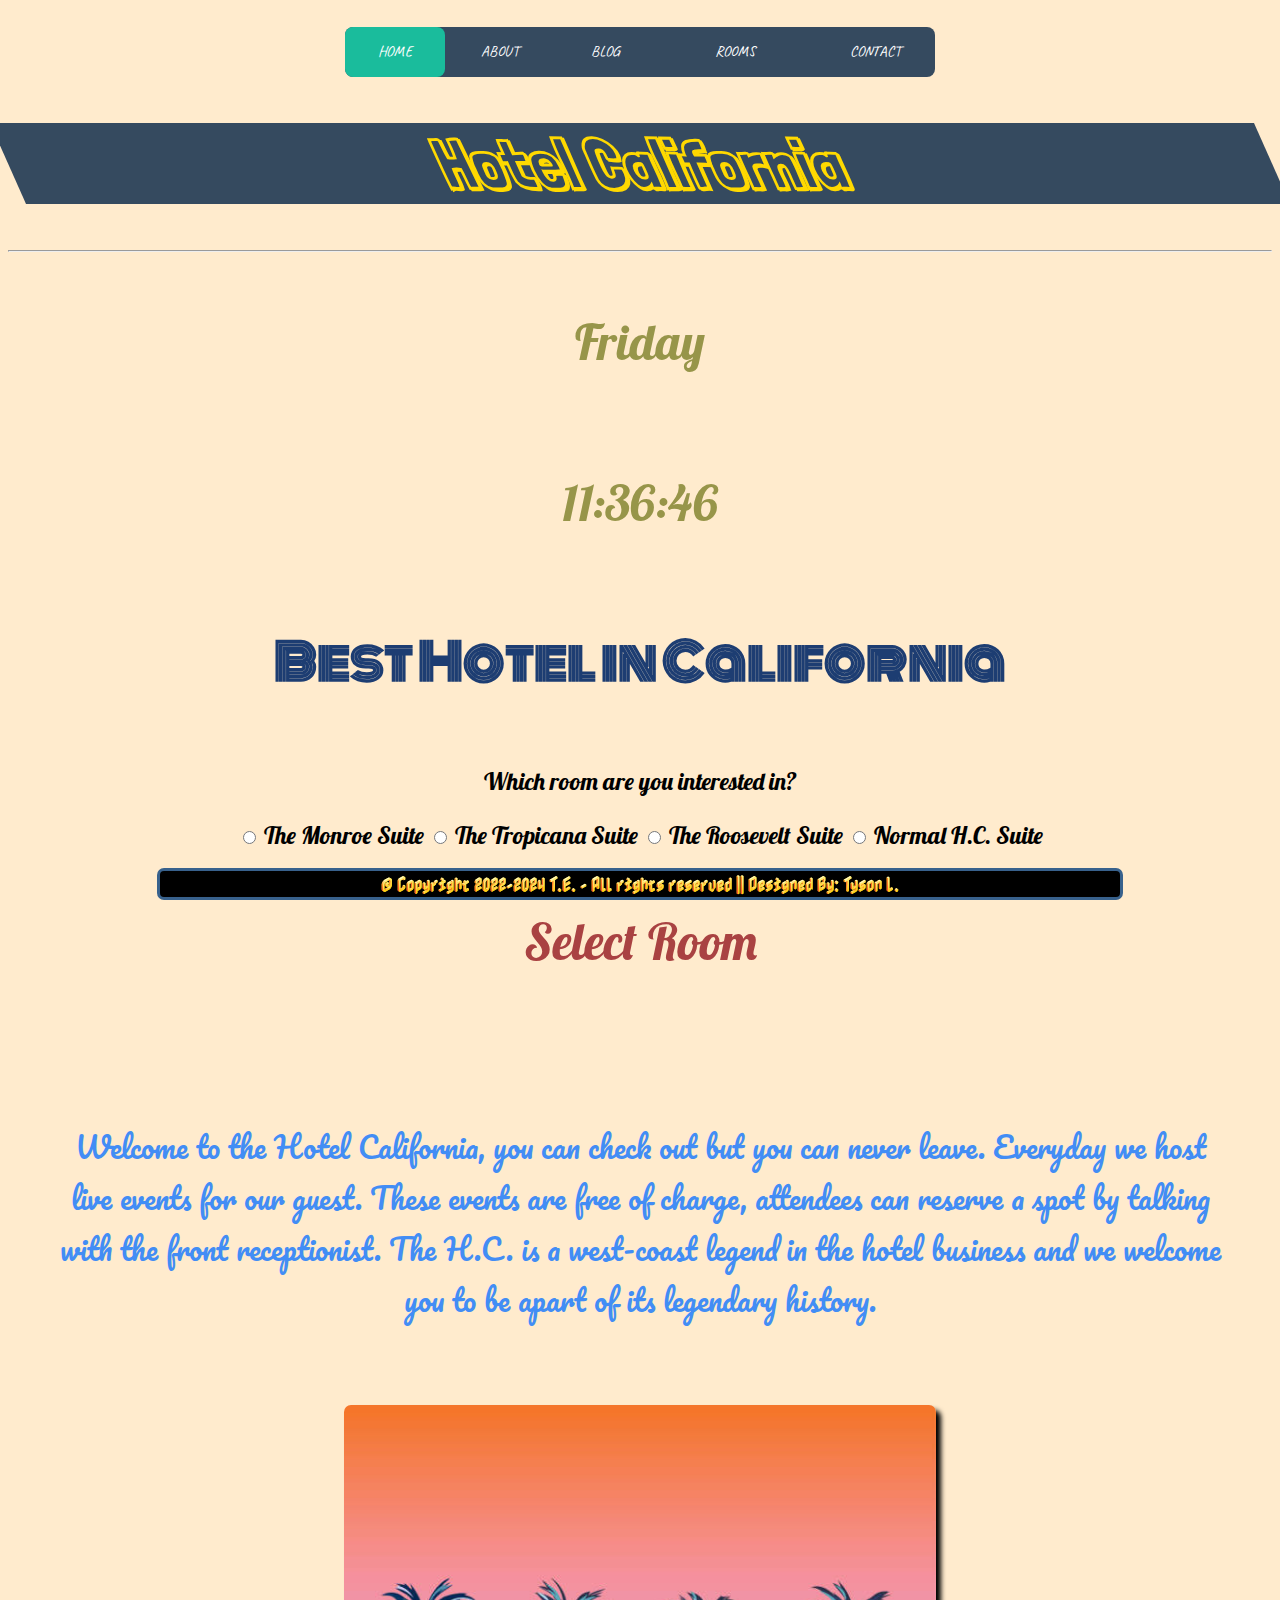
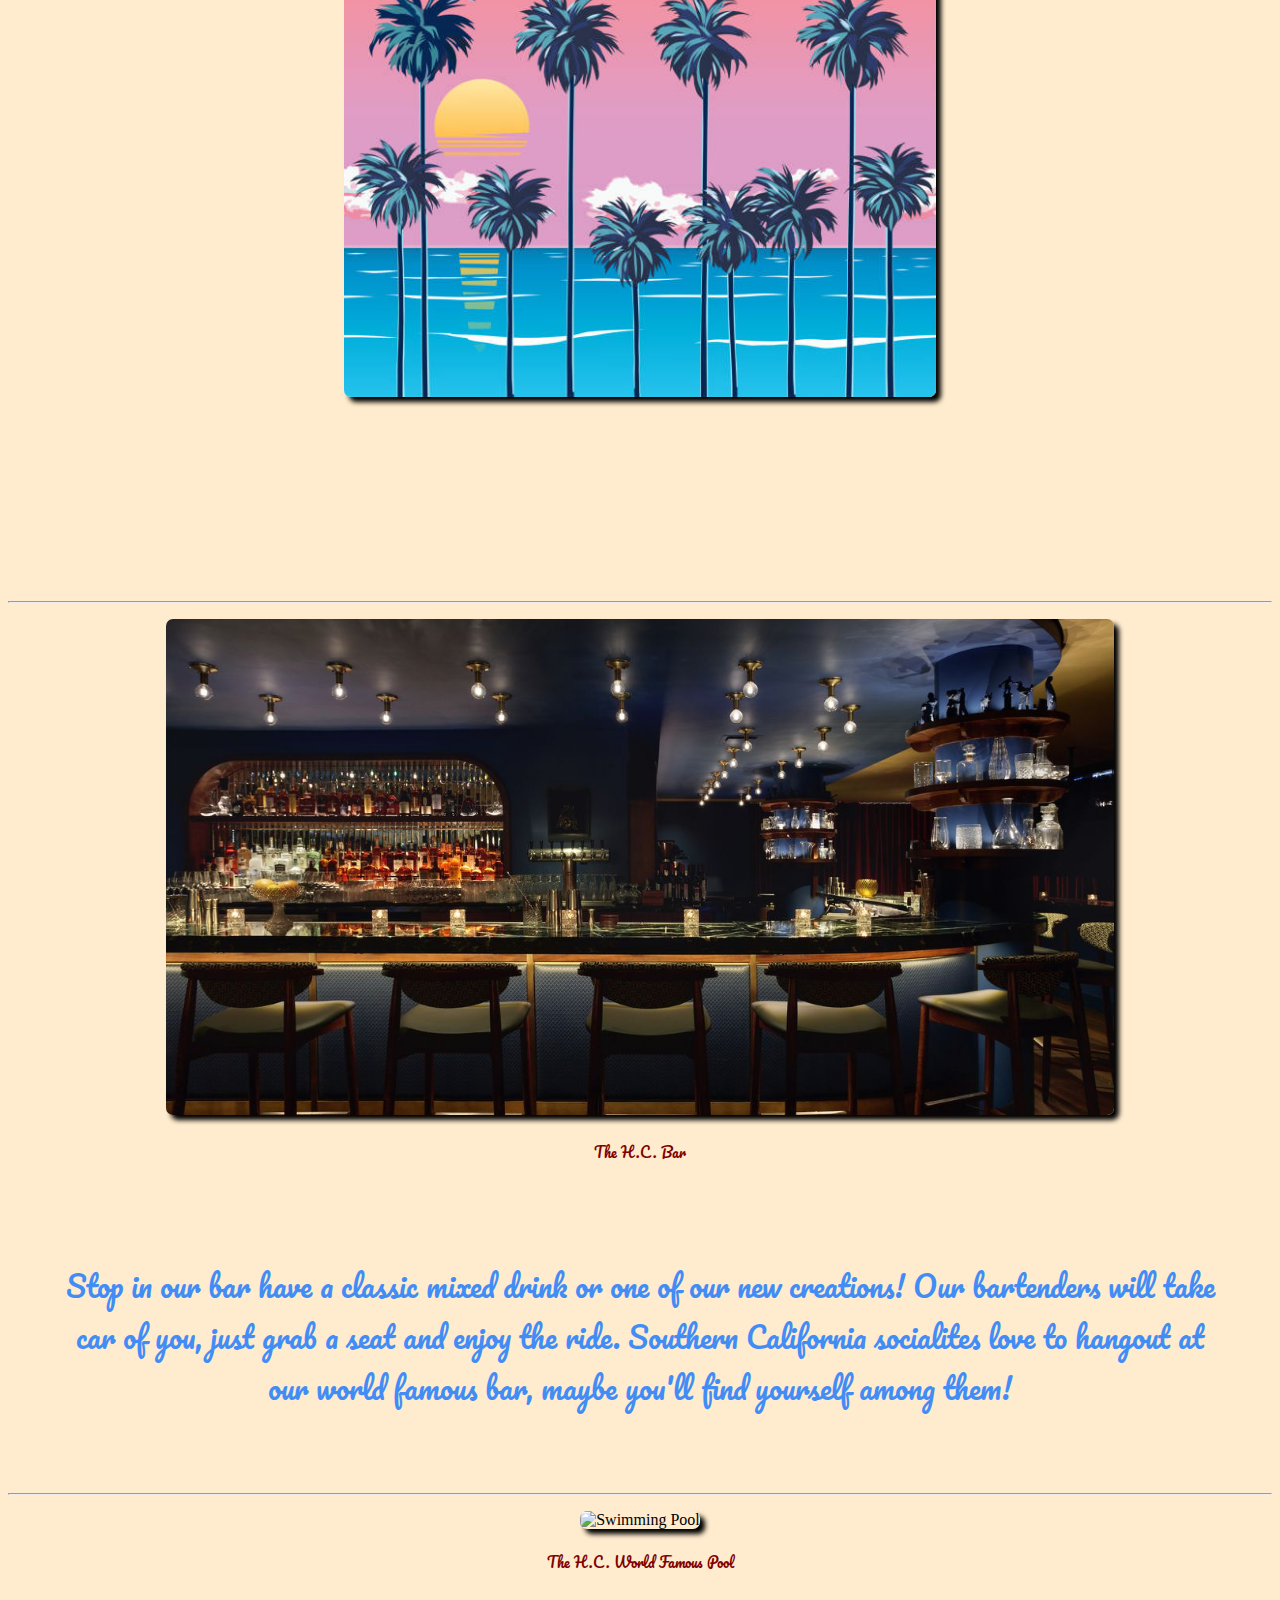
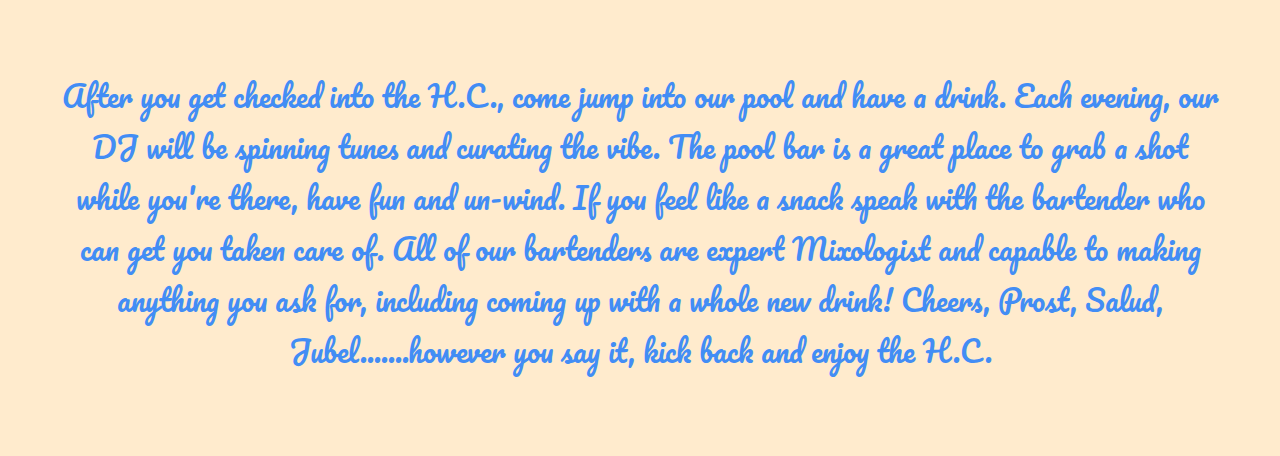
==== commit 7e2cd13d: "chore: Updated line statement on line 45" ====
--- a/index.html
+++ b/index.html
@@ -42,7 +42,7 @@
     <h2 id="tagline">Best Hotel in California</h2>
     <div id="container">
       <form id="form">
-        <p>Which room would you like for your stay?</p>
+        <p>Which room are you interested in?</p>
         <input id="monroe" type="radio" name="room" value="monroe" />
         <label for="monroe">The Monroe Suite</label>
         <input id="tropicana" type="radio" name="room" value="tropicana" />
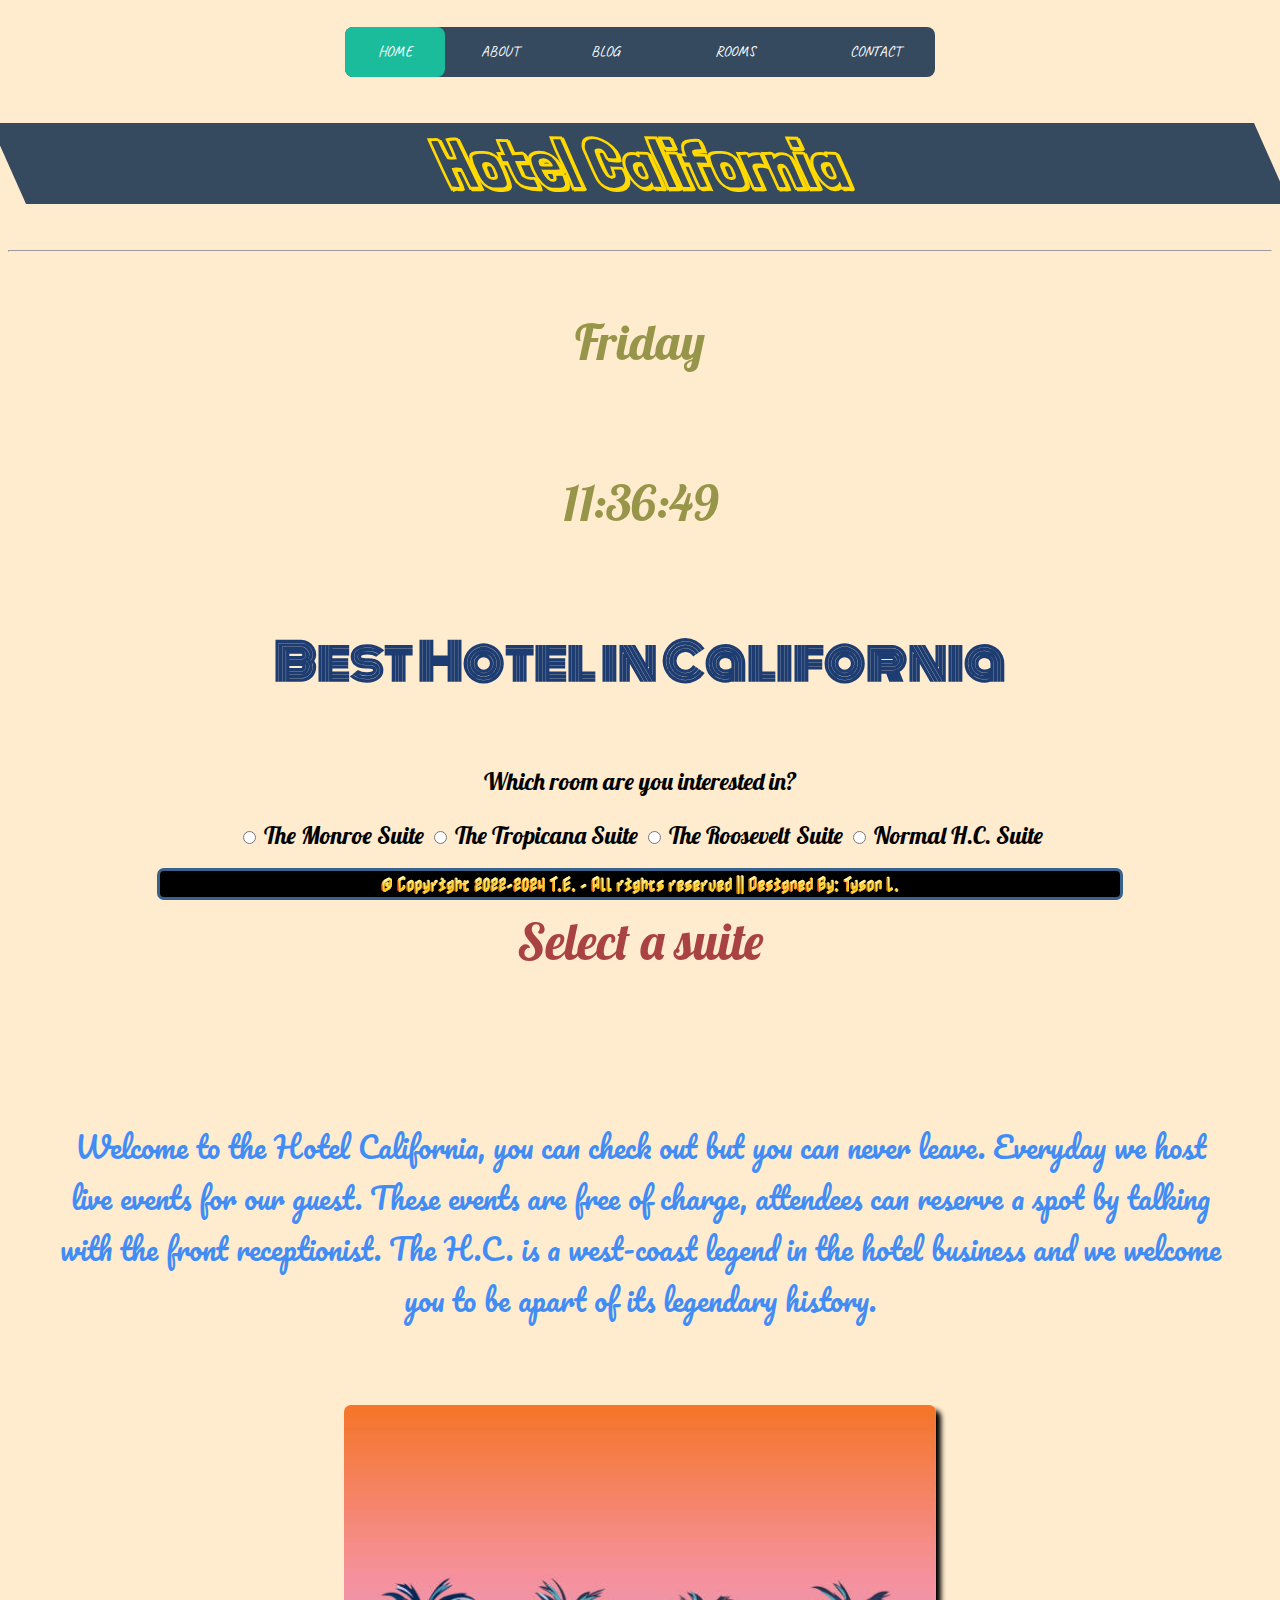
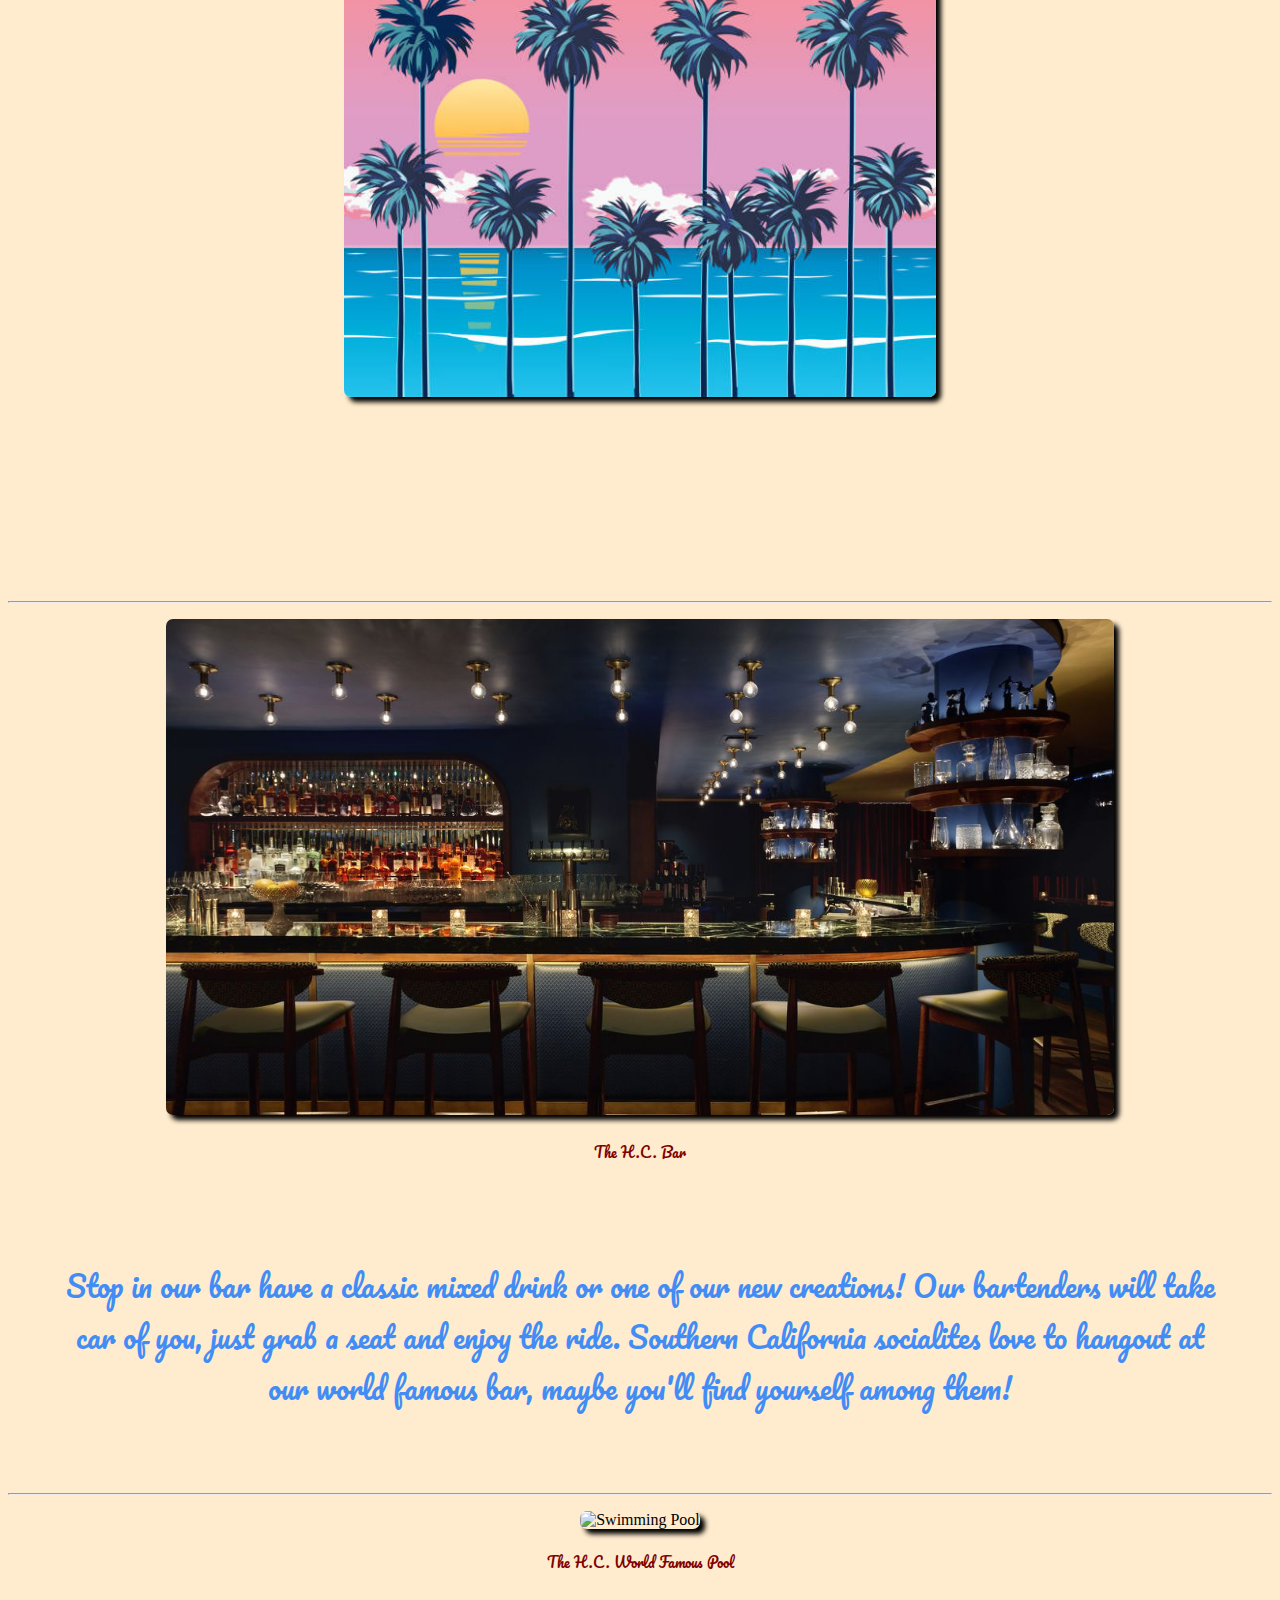
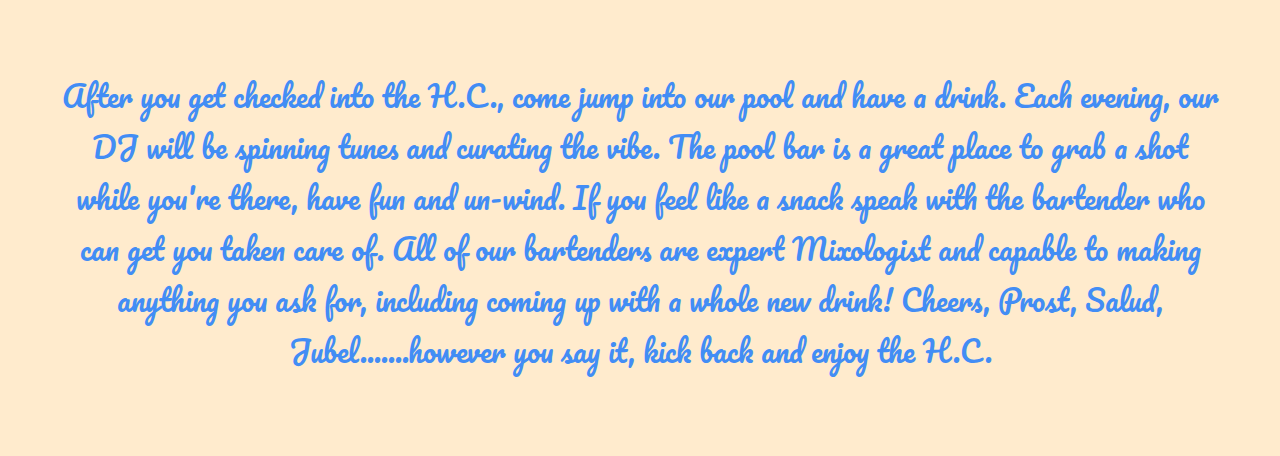
==== commit b670bb5e: "chore: Cleaned up a few lines." ====
--- a/index.html
+++ b/index.html
@@ -32,7 +32,7 @@
     </nav>
   </header>
   <main>
-    <h1 id="name">Hotel California</h1>
+    <h1 id="name"></h1>
     <hr>
     <!--This line and up will be the same on each page.-->
     <div id="info">
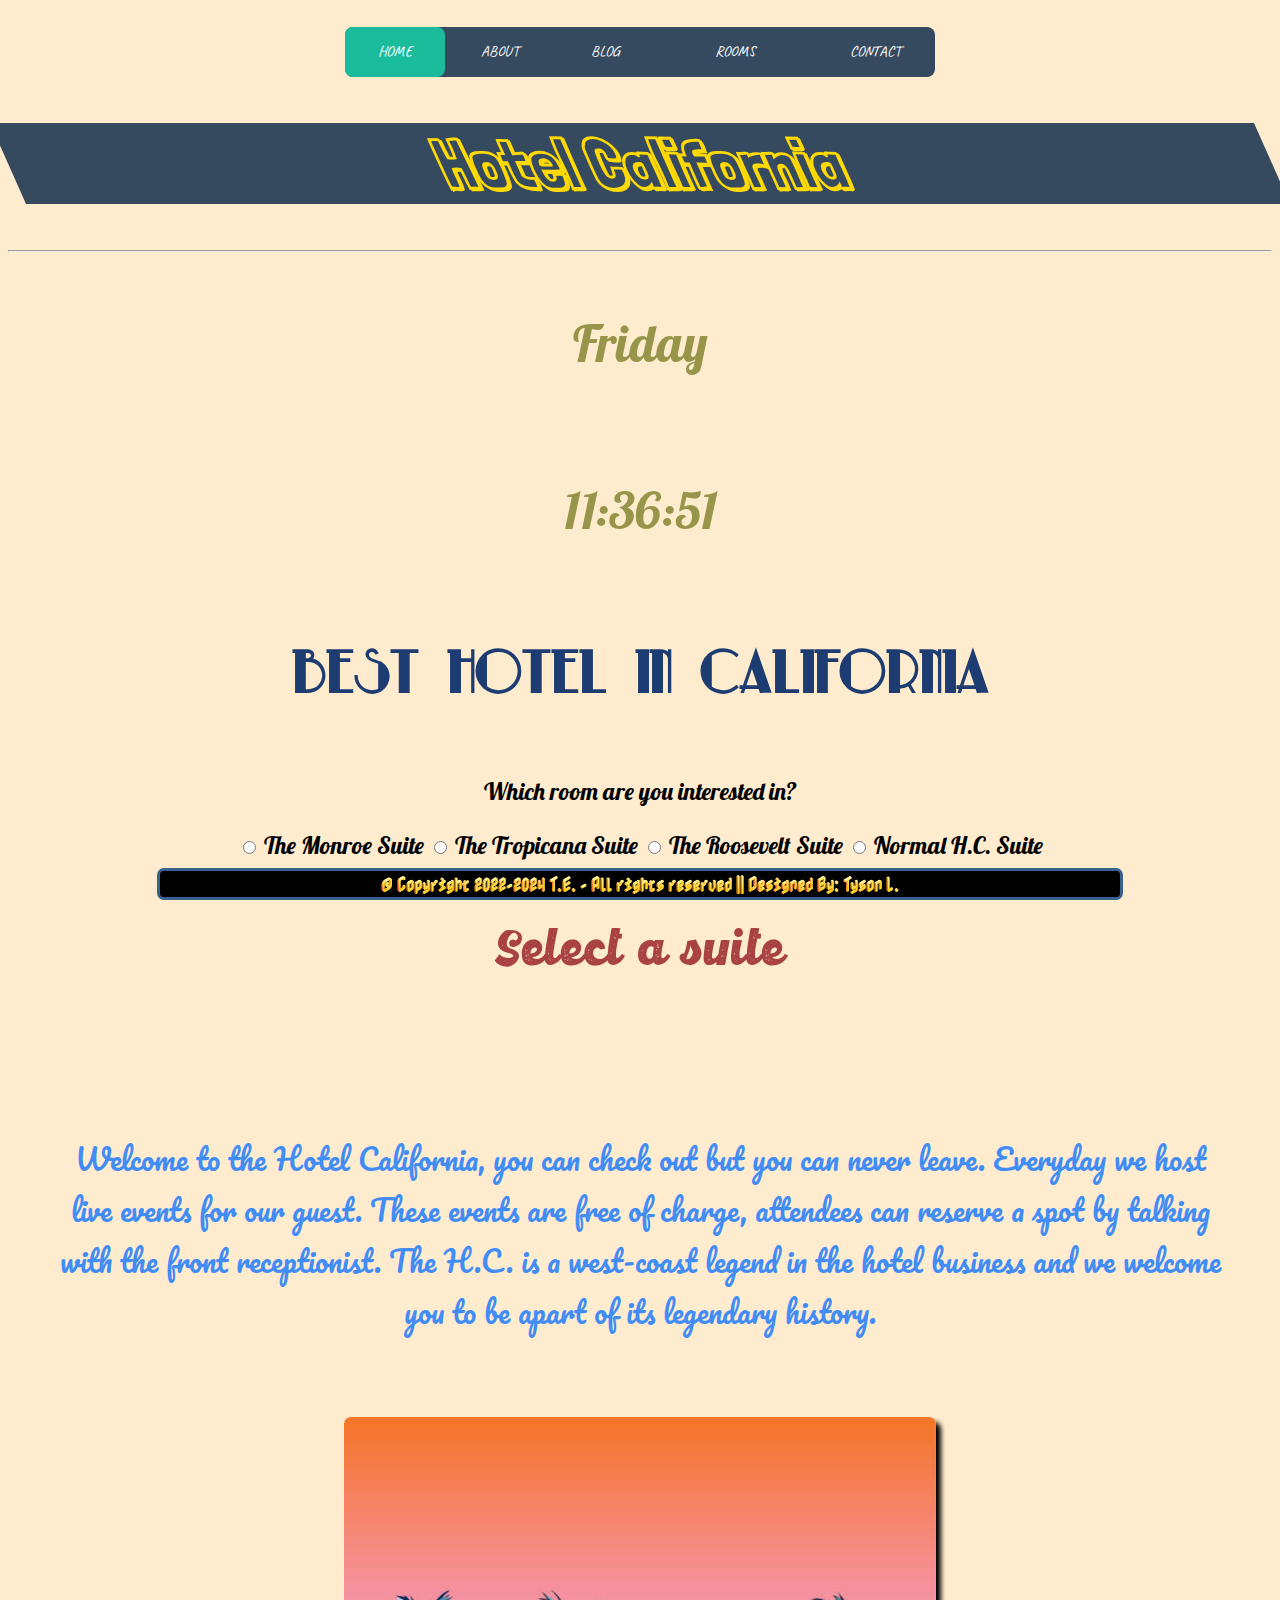
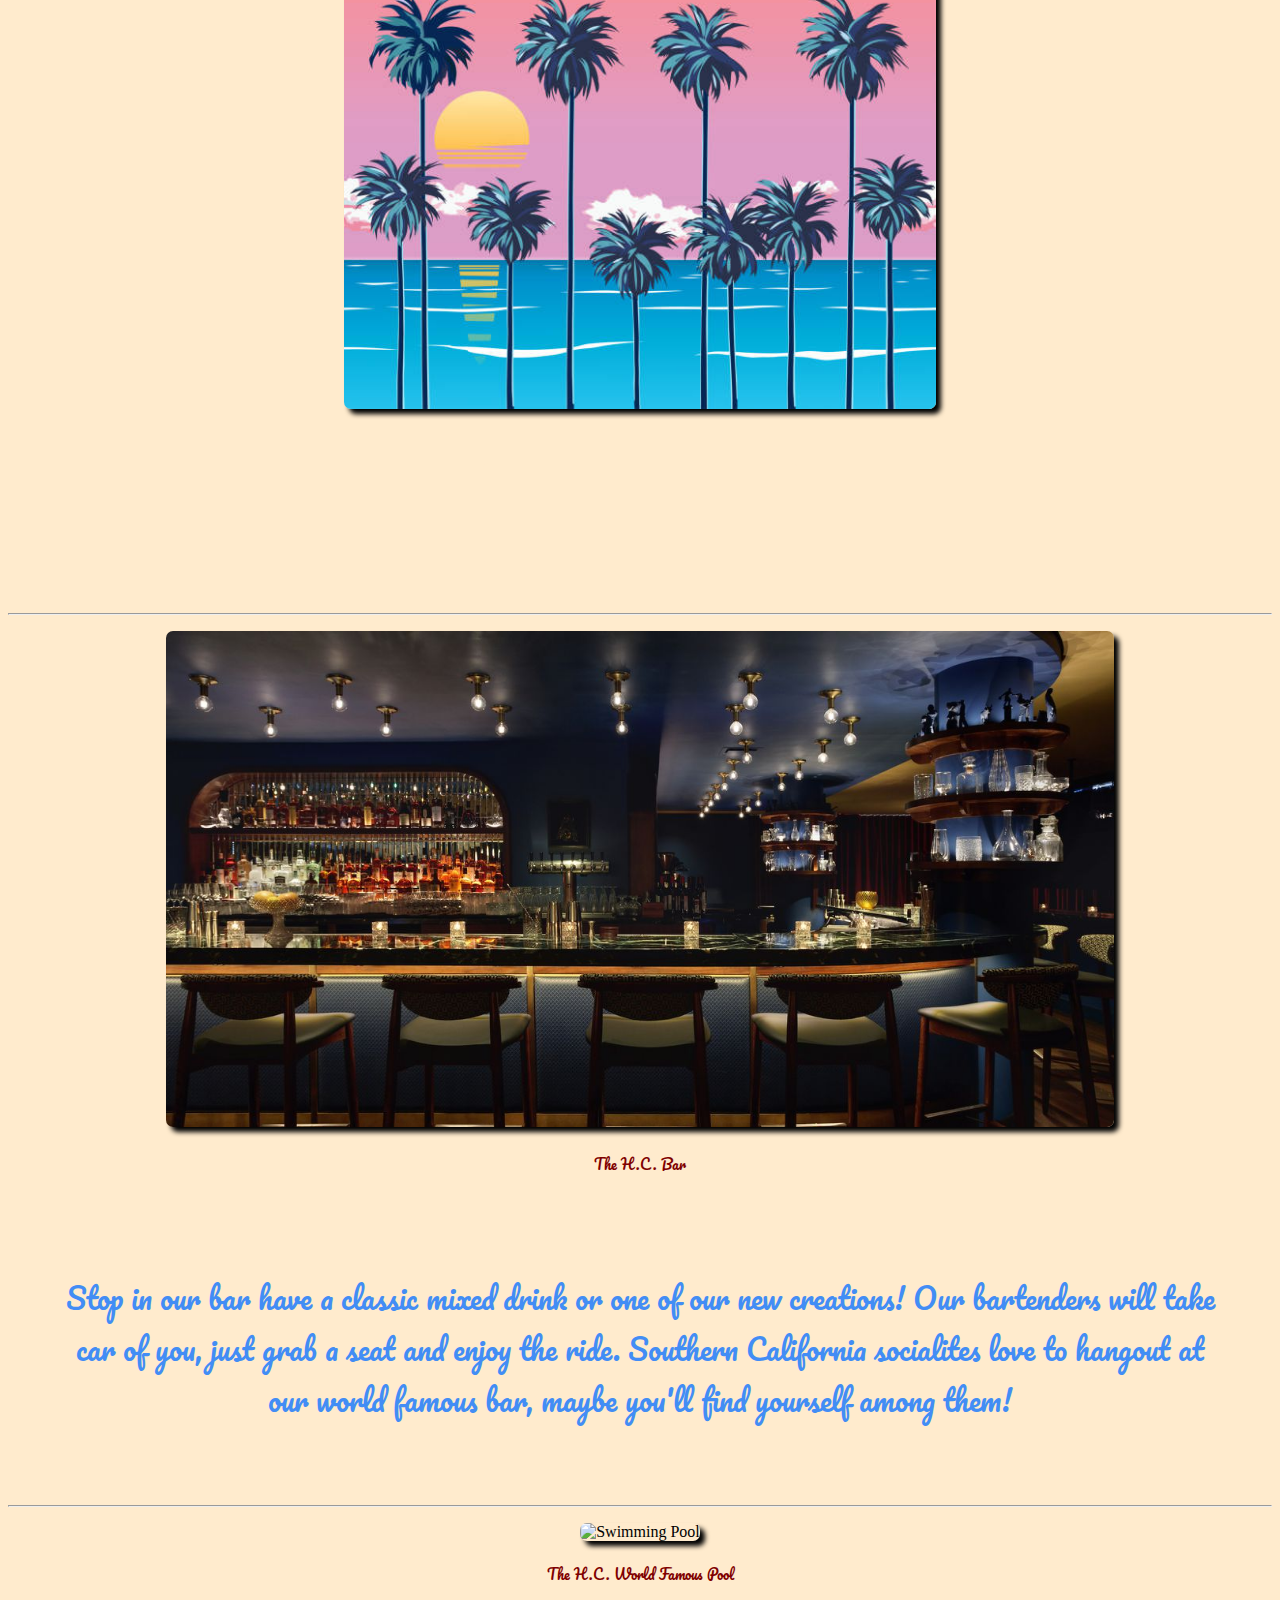
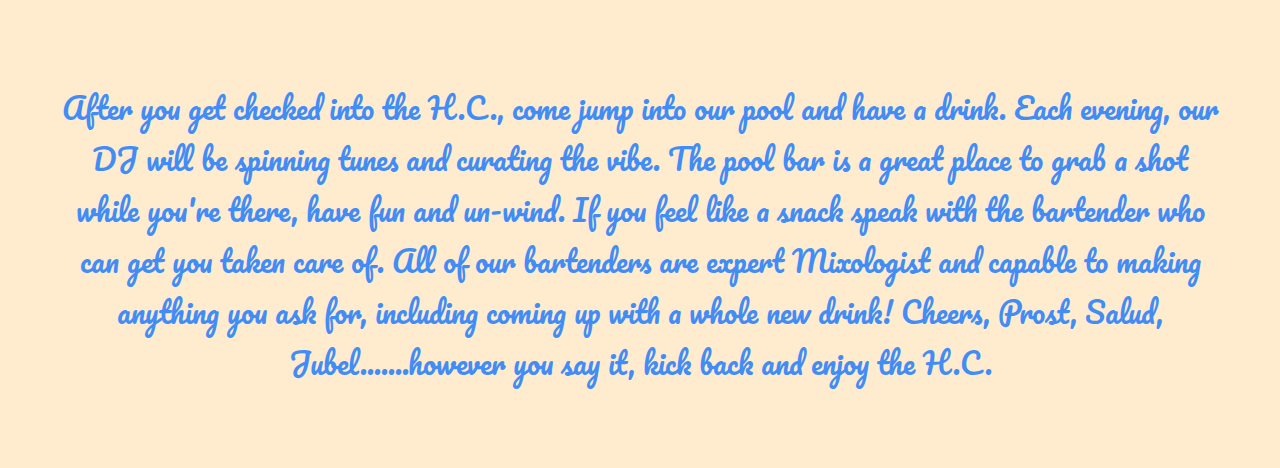
==== commit 927c4bfd: "feat: Added color" ====
--- a/index.html
+++ b/index.html
@@ -7,6 +7,7 @@
   <meta name="viewport" content="width=device-width, initial-scale=1.0">
   <meta name="author" content="HollywoodOKC">
   <title>Hotel California</title>
+  <meta name="theme-color" content="#A94242" />
   <link rel="icon" type="image/x-icon" href="resources/images/palm_tree.ico">
   <meta property="og:title" content='Hotel California'>
   <meta property="og:image" content="https://hollywoodokc.github.io/Hotel-Website/images/beach.jpeg">
--- a/resources/styles/styles.css
+++ b/resources/styles/styles.css
@@ -6,6 +6,18 @@
 @font-face {
   font-family: Monton;
   src: url(../fonts/Monoton-Regular.ttf);
+  font-style: normal;
+}
+
+@font-face {
+  font-family: 'Park Lane';
+  src: url(../fonts/Park-Lane-NF.ttf);
+  font-style: normal;
+}
+
+@font-face {
+  font-family: retroking;
+  src: url(../fonts/Retroking.ttf);
   font-style: normal;
 }
 
@@ -33,8 +45,8 @@
 #tagline {
   text-align: center;
   color: hsl(217, 60%, 28%);
-  font-family: Monoton, cursive;
-  font-size: 3.1rem;
+  font-family: 'Park Lane', cursive;
+  font-size: 3.5rem;
 }
 
 p {
@@ -54,7 +66,7 @@
   text-align: center;
   color: hsl(58, 35%, 44%);
   font-family: Lobster, cursive;
-  font-size: 3.1rem;
+  font-size: 3.2rem;
 }
 
 button {
@@ -85,7 +97,7 @@
 
 #roomType {
   font-size: 50px;
-  font-family: Lobster, cursive;
+  font-family: retroking, cursive;
   margin-top: 60px;
   color: hsl(360, 44%, 46%);
 }
@@ -261,13 +273,3 @@
 input {
   accent-color: hsl(150, 50%, 71%);
 }
-
-#footer {
-  text-align: center;
-  color: black;
-  font-size: 1em;
-  font-family: "Lobster", cursive;
-  border: 0.4em solid hsl(0, 100%, 25.1%);
-  border-radius: 7px;
-  background-color: white;
-}
